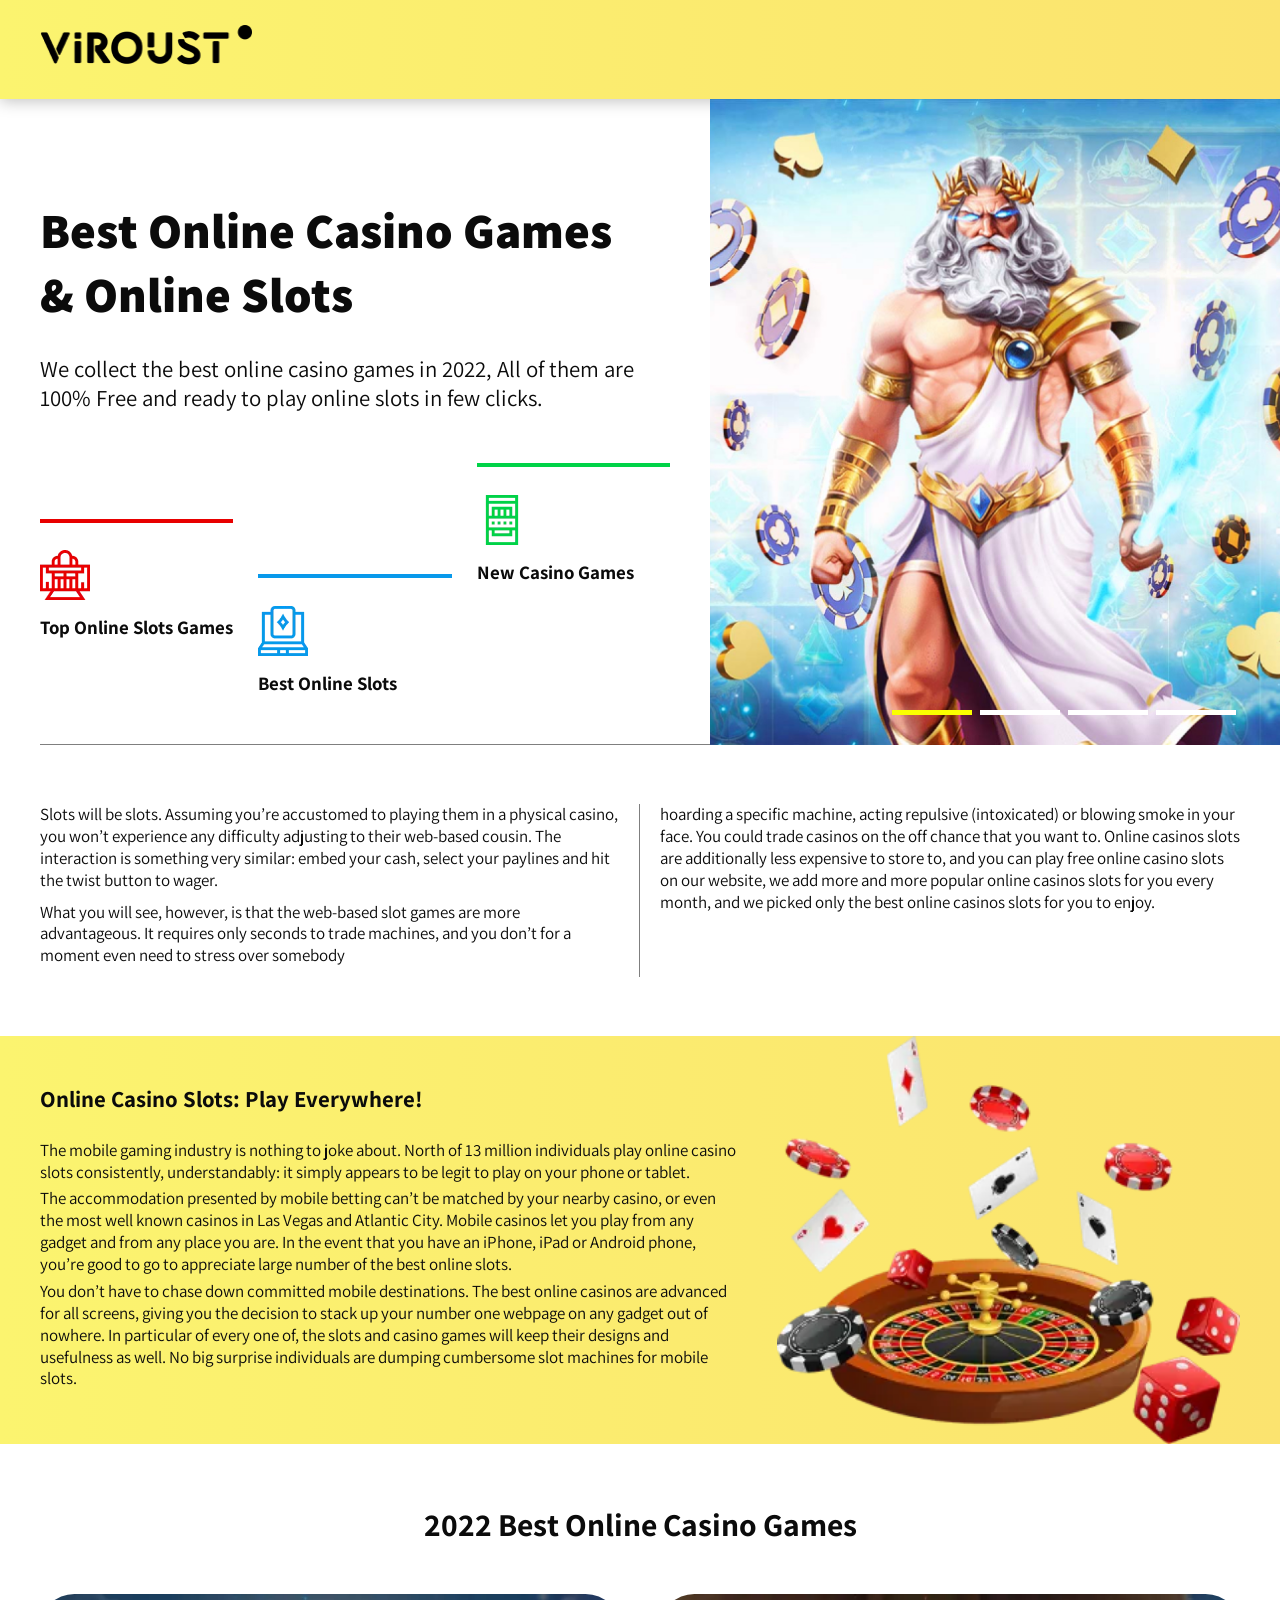
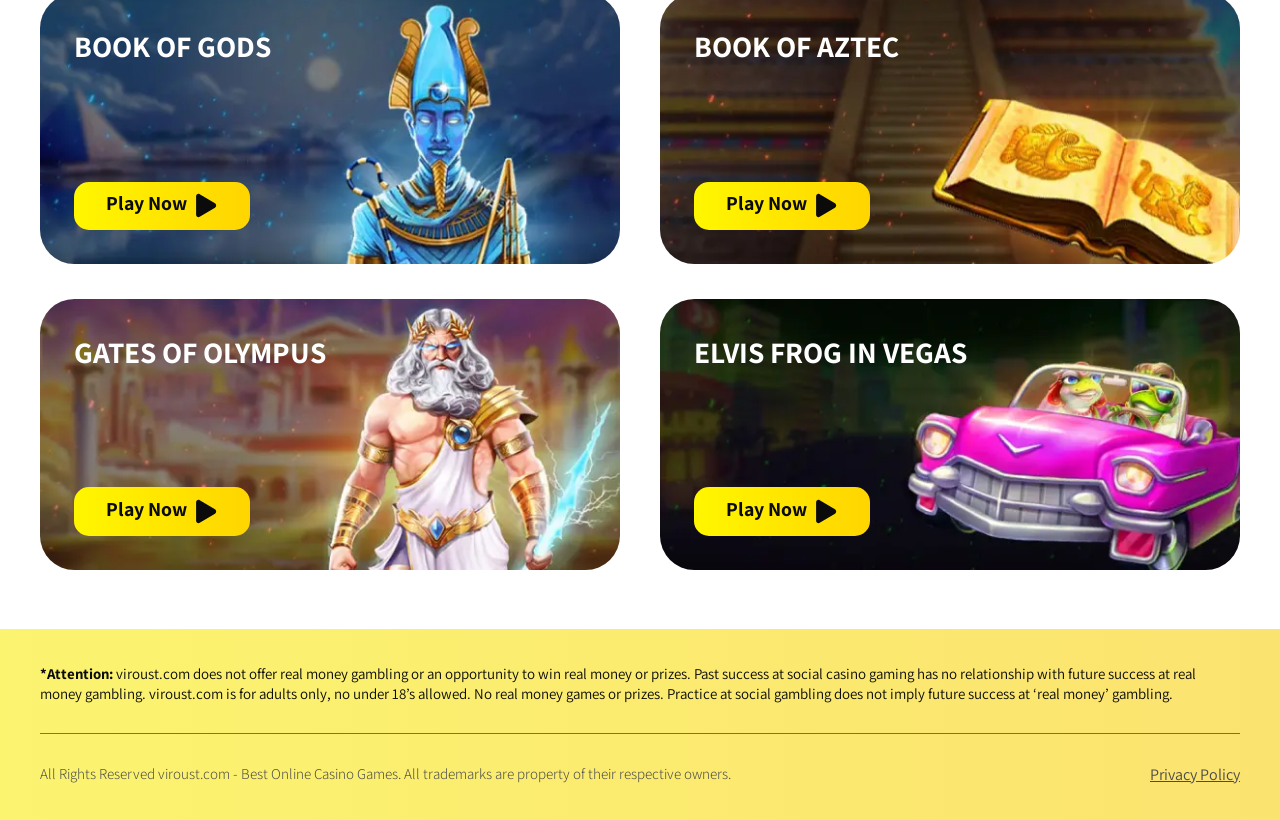
==== index.html @ 7a6ad073 "1" ====
<!DOCTYPE html>
<html lang="ru">
  <head>
    <link rel="stylesheet" href="./bundles/main.min.css"/>
    <meta charset="UTF-8"/>
    <meta http-equiv="X-UA-Compatible" content="IE=edge"/>
    <meta name="viewport" content="width=device-width, initial-scale=1.0"/>
    <link rel="icon" type="image/x-icon" href="./images/favicon.png"/>
    <title>Home</title>
  </head>
  <body>
    <header class="header" id="header">
      <div class="container header__wrapper"> <a class="header__logo" href="index.html"> <picture><source srcset="./images/logo.webp" type="image/webp"><img src="./images/logo.png" alt="Logo" loading="lazy"></picture></a></div>
    </header>
    <main class="index"> 
      <div class="banner"> 
        <div class="banner__col-1">
          <h1 class="h1">Best Online Casino Games & Online Slots</h1>
          <p>We collect the best online casino games in 2022, All of them are 100% Free and ready to play online slots in few clicks.</p>
          <div class="banner__icons banner__icons-wrap_desk">
            <div class="banner__icon banner__icon_num_1"><picture><source srcset="./images/blocks/banner/red.webp" type="image/webp"><img src="./images/blocks/banner/red.png" alt=""></picture>
              <h4>Top Online Slots Games </h4>
            </div>
            <div class="banner__icon banner__icon_num_2"><picture><source srcset="./images/blocks/banner/blue.webp" type="image/webp"><img src="./images/blocks/banner/blue.png" alt=""></picture>
              <h4>Best Online Slots</h4>
            </div>
            <div class="banner__icon banner__icon_num_3"><picture><source srcset="./images/blocks/banner/green.webp" type="image/webp"><img src="./images/blocks/banner/green.png" alt=""></picture>
              <h4>New Casino Games</h4>
            </div>
          </div>
        </div>
        <div class="banner__col-2">
          <div class="swiper slider">
            <div class="swiper-wrapper">
              <div class="swiper-slide slider__slide" style="background-image: url('./images/blocks/slider/img1.jpg');"></div>
              <div class="swiper-slide slider__slide" style="background-image: url('./images/blocks/slider/img2.jpg');"></div>
              <div class="swiper-slide slider__slide" style="background-image: url('./images/blocks/slider/img3.jpg');"></div>
              <div class="swiper-slide slider__slide" style="background-image: url('./images/blocks/slider/img4.jpg');background-position: center bottom !important;"></div>
            </div>
            <div class="slider__pagination swiper-pagination"></div>
          </div>
        </div>
        <div class="container banner__icons-wrap_mob">
          <div class="banner__icons">
            <div class="banner__icon banner__icon_num_1"><picture><source srcset="./images/blocks/banner/red.webp" type="image/webp"><img src="./images/blocks/banner/red.png" alt=""></picture>
              <h4>Top Online Slots Games </h4>
            </div>
            <div class="banner__icon banner__icon_num_2"><picture><source srcset="./images/blocks/banner/blue.webp" type="image/webp"><img src="./images/blocks/banner/blue.png" alt=""></picture>
              <h4>Best Online Slots</h4>
            </div>
            <div class="banner__icon banner__icon_num_3"><picture><source srcset="./images/blocks/banner/green.webp" type="image/webp"><img src="./images/blocks/banner/green.png" alt=""></picture>
              <h4>New Casino Games</h4>
            </div>
          </div>
        </div>
      </div>
      <div class="desk"> 
        <div class="desk__wrapper container container_small">
          <div class="desk__col-1"> 
            <p class="paragraph">Slots will be slots. Assuming you’re accustomed to playing them in a physical casino, you won’t experience any difficulty adjusting to their web-based cousin. The interaction is something very similar: embed your cash, select your paylines and hit the twist button to wager.</p>
            <p class="paragraph">What you will see, however, is that the web-based slot games are more advantageous. It requires only seconds to trade machines, and you don’t for a moment even need to stress over somebody</p>
          </div>
          <div class="desk__col-2"> 
            <p class="paragraph">hoarding a specific machine, acting repulsive (intoxicated) or blowing smoke in your face. You could trade casinos on the off chance that you want to. Online casinos slots are additionally less expensive to store to, and you can play free online casino slots on our website, we add more and more popular online casinos slots for you every month, and we picked only the best online casinos slots for you to enjoy.</p>
          </div>
        </div>
      </div>
      <div class="online"> 
        <div class="container online__wrapper">
          <div class="online__content"> 
            <h3 class="h3">Online Casino Slots: Play Everywhere!</h3>
            <p class="paragraph">The mobile gaming industry is nothing to joke about. North of 13 million individuals play online casino slots consistently, understandably: it simply appears to be legit to play on your phone or tablet.</p>
            <p class="paragraph">The accommodation presented by mobile betting can’t be matched by your nearby casino, or even the most well known casinos in Las Vegas and Atlantic City. Mobile casinos let you play from any gadget and from any place you are. In the event that you have an iPhone, iPad or Android phone, you’re good to go to appreciate large number of the best online slots.</p>
            <p class="paragraph">You don’t have to chase down committed mobile destinations. The best online casinos are advanced for all screens, giving you the decision to stack up your number one webpage on any gadget out of nowhere. In particular of every one of, the slots and casino games will keep their designs and usefulness as well. No big surprise individuals are dumping cumbersome slot machines for mobile slots.</p>
          </div>
        </div>
      </div>
      <div class="games"> 
        <div class="container"> 
          <h2 class="h2">2022 Best Online <br class="games__br"/> Casino Games</h2>
        </div>
        <div class="container games__wrapper">
           <div class="games__game"> <picture><source srcset="./images/blocks/games/slot-0.webp" type="image/webp"><img src="./images/blocks/games/slot-0.png"></picture>
<div class="games__game-pseudo-el"> 
<h3>Book of Gods</h3><a class="games__btn" href="game_1.html">Play now<img src="./images/blocks/games/arrow.svg" alt="arrow"></a>
</div>
</div>
<div class="games__game"> <picture><source srcset="./images/blocks/games/slot-1.webp" type="image/webp"><img src="./images/blocks/games/slot-1.png"></picture>
<div class="games__game-pseudo-el"> 
<h3>Book of Aztec</h3><a class="games__btn" href="game_2.html">Play now<img src="./images/blocks/games/arrow.svg" alt="arrow"></a>
</div>
</div>
<div class="games__game"> <picture><source srcset="./images/blocks/games/slot-2.webp" type="image/webp"><img src="./images/blocks/games/slot-2.png"></picture>
<div class="games__game-pseudo-el"> 
<h3>Gates of <br class="games__game-br"/> Olympus</h3><a class="games__btn" href="game_3.html">Play now<img src="./images/blocks/games/arrow.svg" alt="arrow"></a>
</div>
</div>
<div class="games__game"> <picture><source srcset="./images/blocks/games/slot-3.webp" type="image/webp"><img src="./images/blocks/games/slot-3.png"></picture>
<div class="games__game-pseudo-el"> 
<h3>Elvis Frog in<br class="games__game-br"/> Vegas</h3><a class="games__btn" href="game_4.html">Play now<img src="./images/blocks/games/arrow.svg" alt="arrow"></a>
</div>
</div>
        </div>
      </div>
    </main>
  </body>
  <footer class="footer" id="footer"> 
    <div class="container container_small footer__wrapper"> 
      <p class="paragraph"><b>*Attention:</b> viroust.com does not offer real money gambling or an opportunity to win real money or prizes. Past success at social casino gaming has no relationship with future success at real money gambling. viroust.com is for adults only, no under 18’s allowed. No real money games or prizes. Practice at social gambling does not imply future success at ‘real money’ gambling.</p>
      <div class="footer__line"></div>
      <div class="footer__row"> 
        <p class="paragraph footer__right">All Rights Reserved viroust.com - Best Online Casino Games. All trademarks are property of their respective owners.</p><a class="footer__link" href="privacy.html">Privacy Policy</a>
      </div>
    </div>
  </footer><link rel="preconnect" href="https://fonts.googleapis.com">
<link rel="preconnect" href="https://fonts.gstatic.com" crossorigin>
<link href="https://fonts.googleapis.com/css2?family=Assistant:wght@300;400;700;800&display=swap" rel="stylesheet">
  <link rel="stylesheet" href="./vendor/swiper/swiper-bundle.min.css">
  <script src="./vendor/swiper/swiper-bundle.min.js"> </script>
  <script src="./bundles/app.min.js"></script>
  <script>
    let swiper = new Swiper(".slider", {
      slidesPerView: 1,
      pagination: {
        el: '.slider__pagination',
        clickable: true,
      },
      autoplay: {
        delay: 3000,
      },
    });
  </script>
</html>
---- bundles/main.min.css ----
*{padding:0;margin:0;-webkit-box-sizing:border-box;box-sizing:border-box;font-family:Assistant,sans-serif}div,footer,form,header,main{display:-webkit-box;display:-ms-flexbox;display:flex}body,html{width:100%;height:auto}html{overflow-x:hidden;scroll-behavior:smooth}body,html,html a{-webkit-font-smoothing:antialiased}body{margin:0;padding:0}body,html,main{-webkit-box-orient:vertical;-webkit-box-direction:normal;-ms-flex-direction:column;flex-direction:column}a{text-decoration:none}ul{display:block;list-style-type:none;-webkit-margin-before:0;margin-block-start:0;-webkit-margin-after:0;margin-block-end:0;-webkit-margin-start:0;margin-inline-start:0;-webkit-margin-end:0;margin-inline-end:0;-webkit-padding-start:0;padding-inline-start:0}:active,:focus{outline:0}button,input{outline:0}.banner{height:100%!important}.banner__col-1{width:100%;-webkit-box-orient:vertical;-webkit-box-direction:normal;-ms-flex-direction:column;flex-direction:column;-webkit-box-pack:end;-ms-flex-pack:end;justify-content:flex-end;margin:0;margin-left:auto}.banner__col-1 h1{max-width:578px}.banner__col-2{margin:0;padding:0}.banner p{margin-top:30px;font-family:Assistant;font-style:normal;font-weight:400;font-size:23px;line-height:130.4347826087%;color:#0b0b0b}.banner__icons{padding:50px;padding-left:0!important;padding-right:0!important;position:relative}.banner__icons::after{display:block;content:"";position:absolute;bottom:0;background:rgba(0,0,0,.5);height:1px;width:100%}.banner__icon{-webkit-box-orient:vertical;-webkit-box-direction:normal;-ms-flex-direction:column;flex-direction:column;width:100%}.banner__icon img,.banner__icon source{height:50px;width:50px;margin-top:28px;margin-bottom:10px}.banner__icon_num_1{border-top:4px solid #e80000;-ms-flex-item-align:center;-ms-grid-row-align:center;align-self:center}.banner__icon_num_2{border-top:4px solid #0899eb;-ms-flex-item-align:end;align-self:flex-end}.banner__icon_num_3{border-top:4px solid #00d348;-ms-flex-item-align:start;align-self:flex-start}.banner__icon h4{font-family:Assistant;font-style:normal;font-weight:700;line-height:131.5789473684%;color:#0b0b0b;font-size:19px}.container{margin:0 auto;-webkit-box-orient:vertical;-webkit-box-direction:normal;-ms-flex-direction:column;flex-direction:column}.desk{margin:60px;margin-left:0!important;margin-right:0!important}.desk__col-1{position:relative}.desk__col-1::after{display:block;content:"";position:absolute;bottom:0;top:0;right:-20px;background:rgba(0,0,0,.5);width:1px;height:100%}.desk__col-1,.desk__col-2{-webkit-box-orient:vertical;-webkit-box-direction:normal;-ms-flex-direction:column;flex-direction:column}.desk__col-1 p,.desk__col-2 p{margin-bottom:10px}.footer{display:-webkit-box;display:-ms-flexbox;display:flex;-webkit-box-orient:vertical;-webkit-box-direction:normal;-ms-flex-direction:column;flex-direction:column;-webkit-box-align:center;-ms-flex-align:center;align-items:center;gap:0;margin-top:auto;background:-webkit-gradient(linear,left top,right top,from(#fbf46f),to(#fbe36f));background:-o-linear-gradient(left,#fbf46f 0,#fbe36f 100%);background:linear-gradient(90deg,#fbf46f 0,#fbe36f 100%)}.footer__wrapper{display:-ms-grid;display:grid;-ms-grid-columns:1fr;grid-template-columns:1fr;-ms-grid-rows:(auto)[3];grid-template-rows:repeat(3,auto);grid-row-gap:30px;padding-top:calc(30px + 5 * (100vw - 360px)/ 960)!important;padding-bottom:calc(40px + -5 * (100vw - 360px)/ 960)!important}.footer__line{background:rgba(0,0,0,.5);height:1px;width:100%}.footer p{font-size:15px;line-height:133.3333333333%;color:#0b0b0b}.footer__row{display:-webkit-box;display:-ms-flexbox;display:flex;-webkit-box-orient:horizontal;-webkit-box-direction:normal;-ms-flex-direction:row;flex-direction:row;-webkit-box-pack:justify;-ms-flex-pack:justify;justify-content:space-between;-webkit-box-align:center;-ms-flex-align:center;align-items:center}.footer__right{font-weight:300!important;color:#4b4b4b!important}.footer__link{font-weight:400;-webkit-text-decoration-line:underline;text-decoration-line:underline;color:#4b4b4b!important}.games{-webkit-box-orient:vertical;-webkit-box-direction:normal;-ms-flex-direction:column;flex-direction:column}.games .h2{text-align:center;margin:auto;margin-top:60px;margin-bottom:50px}.games__br{display:none}.games__wrapper{margin-bottom:60px}.games__game{display:-webkit-box;display:-ms-flexbox;display:flex;position:relative;border-radius:35px;overflow:hidden}.games__game img{width:100%;height:auto}.games__game-br{display:none}.games__game-pseudo-el{display:-webkit-box;display:-ms-flexbox;display:flex;-webkit-box-orient:vertical;-webkit-box-direction:normal;-ms-flex-direction:column;flex-direction:column;-webkit-box-pack:justify;-ms-flex-pack:justify;justify-content:space-between;-webkit-box-align:flex-stert;-ms-flex-align:flex-stert;align-items:flex-stert;position:absolute;top:0;left:0;width:100%;height:100%;z-index:99;padding-top:35px;padding-bottom:35px;padding-left:35px;padding-right:35px}.games__game-pseudo-el h3{font-family:Assistant;font-style:normal;font-weight:700;font-size:30px;line-height:130%;text-transform:uppercase;color:#fff}.games__btn{display:-webkit-box;display:-ms-flexbox;display:flex;font-family:Assistant;font-style:normal;font-weight:700;font-size:17px;font-size:20px;line-height:110%;text-transform:capitalize;color:#0b0b0b;padding:12px;padding-left:32px;padding-right:32px;background:-webkit-gradient(linear,left top,right top,from(#fff700),to(#ffd500));background:-o-linear-gradient(left,#fff700 0,#ffd500 100%);background:linear-gradient(90deg,#fff700 0,#ffd500 100%);border-radius:15px;width:-webkit-fit-content;width:-moz-fit-content;width:fit-content;-webkit-transition:.3s;-o-transition:.3s;transition:.3s;position:relative}.games__btn:hover{opacity:.8}.games__btn img{width:25px;height:25px;margin-left:7px}.games picture{display:-webkit-box;display:-ms-flexbox;display:flex}.h1{font-family:Assistant;font-style:normal;font-weight:800;font-size:50px;line-height:130%;color:#0b0b0b}.h2{font-family:Assistant;font-style:normal;font-weight:700;font-size:32px;line-height:130.4347826087%;color:#0b0b0b}.h3{font-family:Assistant;font-style:normal;font-weight:700;font-size:23px;font-size:23px;line-height:130.4347826087%;color:#0b0b0b}.header{display:-webkit-box;display:-ms-flexbox;display:flex;-webkit-box-orient:horizontal;-webkit-box-direction:normal;-ms-flex-direction:row;flex-direction:row;-webkit-box-pack:justify;-ms-flex-pack:justify;justify-content:space-between;-webkit-box-align:center;-ms-flex-align:center;align-items:center;gap:0;height:100px;-webkit-box-shadow:0 2px 15px rgba(0,0,0,.25);box-shadow:0 2px 15px rgba(0,0,0,.25);background:-webkit-gradient(linear,left top,right top,from(#fbf46f),to(#fbe36f));background:-o-linear-gradient(left,#fbf46f 0,#fbe36f 100%);background:linear-gradient(90deg,#fbf46f 0,#fbe36f 100%);z-index:99999}.header__wrapper{display:-webkit-box;display:-ms-flexbox;display:flex;-webkit-box-orient:horizontal;-webkit-box-direction:normal;-ms-flex-direction:row;flex-direction:row;-webkit-box-pack:justify;-ms-flex-pack:justify;justify-content:space-between;-webkit-box-align:center;-ms-flex-align:center;align-items:center;gap:0}.header__logo{display:-webkit-box;display:-ms-flexbox;display:flex}.header__logo img{height:44px;width:215px}.online{background:-webkit-gradient(linear,left top,right top,from(#fbf46f),to(#fbe36f));background:-o-linear-gradient(left,#fbf46f 0,#fbe36f 100%);background:linear-gradient(90deg,#fbf46f 0,#fbe36f 100%)}.no-webp .online__wrapper{background-image:url(../images/blocks/online/bg.png)}.online__wrapper{padding-top:calc(30px + 20 * (100vw - 360px)/ 960)!important;padding-bottom:calc(30px + 20 * (100vw - 360px)/ 960)!important;background-repeat:no-repeat}.online__content{-webkit-box-orient:vertical;-webkit-box-direction:normal;-ms-flex-direction:column;flex-direction:column}.online__content p{margin-bottom:5px}.online h3{margin-bottom:25px}.paragraph{font-family:Assistant;font-style:normal;font-weight:400;font-size:17px;line-height:129.4117647059%;color:#0b0b0b}.slider{position:relative}.slider__slide{background-repeat:no-repeat!important;background-size:cover!important;background-position:center top!important}.slider__pagination{position:absolute;width:-webkit-fit-content!important;width:-moz-fit-content!important;width:fit-content!important;left:calc(50% - 96px)!important;bottom:30px!important}.slider .swiper-pagination-bullet{height:2px;width:40px;background:#fff;border-radius:0!important;opacity:1!important}.slider .swiper-pagination-bullet-active{background:#faff00}.swiper{width:100%;height:100%}.swiper-slide{text-align:center;font-size:18px;background:#fff;display:-webkit-box;display:-ms-flexbox;display:flex;-webkit-box-pack:center;-ms-flex-pack:center;justify-content:center;-webkit-box-align:center;-ms-flex-align:center;align-items:center}.swiper-slide img{display:block;width:100%;height:100%;-o-object-fit:cover;object-fit:cover}@media (min-width:767px){.banner__icons{display:-webkit-box;display:-ms-flexbox;display:flex;-webkit-box-orient:horizontal;-webkit-box-direction:normal;-ms-flex-direction:row;flex-direction:row;-webkit-box-pack:stretch;-ms-flex-pack:stretch;justify-content:stretch;-webkit-box-align:center;-ms-flex-align:center;align-items:center;gap:25px;height:332px}.games__wrapper{display:-ms-grid;display:grid;-ms-grid-columns:(1fr)[2];grid-template-columns:repeat(2,1fr);grid-row-gap:35px;grid-column-gap:40px;-ms-grid-rows:(1fr)[2];grid-template-rows:repeat(2,1fr)}}@media (min-width:1104px){.banner{-webkit-box-orient:horizontal;-webkit-box-direction:normal;-ms-flex-direction:row;flex-direction:row}.banner__col-1 h1{margin-top:100px}.banner__col-1{width:730px!important;padding:0 40px}.banner__col-2{width:50%!important}.banner__col-2{width:calc(50% - 70px)!important}.banner__icons::after{right:-40px;width:calc(100% + 40px)}.banner__icons-wrap_mob{display:none!important}.banner__icons-wrap_desk{display:-webkit-box;display:-ms-flexbox;display:flex}.container{width:100%;padding:0 40px}.desk__wrapper{display:-ms-grid;display:grid;-ms-grid-columns:(1fr)[2];grid-template-columns:repeat(2,1fr);grid-column-gap:40px}.online__wrapper{background-size:auto 100%;background-position:right 40px center}.online__content{max-width:700px}.slider__pagination{right:40px!important;left:auto!important}.slider .swiper-pagination-bullet{height:5px;width:80px}}@media (min-width:1400px){.container{width:1320px;padding:0 40px}.container_small{width:1040px;padding:0}}@media (max-width:1320px){.banner p{margin-top:calc(10px + 20 * ((100vw - 360px)/ 960))}.banner p{font-size:calc(17px + 6 * ((100vw - 360px)/ 960))}.banner__icons{padding:calc(40px + 10 * ((100vw - 360px)/ 960))}.banner__icon img,.banner__icon source{margin-top:calc(15px + 13 * ((100vw - 360px)/ 960))}.banner__icon h4{font-size:calc(18px + 1 * ((100vw - 360px)/ 960))}.desk{margin:calc(40px + 20 * ((100vw - 360px)/ 960))}.desk__col-1 p,.desk__col-2 p{margin-bottom:calc(7px + 3 * ((100vw - 360px)/ 960))}.footer__wrapper{grid-row-gap:calc(20px + 10 * ((100vw - 360px)/ 960))}.footer p{font-size:calc(14px + 1 * ((100vw - 360px)/ 960))}.games .h2{margin-top:calc(40px + 20 * ((100vw - 360px)/ 960))}.games .h2{margin-bottom:calc(20px + 30 * ((100vw - 360px)/ 960))}.games__wrapper{margin-bottom:calc(40px + 20 * ((100vw - 360px)/ 960))}.games__game{border-radius:calc(20px + 15 * ((100vw - 360px)/ 960))}.games__game-pseudo-el{padding-top:calc(20px + 15 * ((100vw - 360px)/ 960))}.games__game-pseudo-el{padding-bottom:calc(20px + 15 * ((100vw - 360px)/ 960))}.games__game-pseudo-el{padding-left:calc(15px + 20 * ((100vw - 360px)/ 960))}.games__game-pseudo-el{padding-right:calc(15px + 20 * ((100vw - 360px)/ 960))}.games__game-pseudo-el h3{font-size:calc(22px + 8 * ((100vw - 360px)/ 960))}.games__btn{font-size:calc(17px + 3 * ((100vw - 360px)/ 960))}.games__btn{padding:calc(8px + 4 * ((100vw - 360px)/ 960))}.games__btn{padding-left:calc(18px + 14 * ((100vw - 360px)/ 960))}.games__btn{padding-right:calc(18px + 14 * ((100vw - 360px)/ 960))}.games__btn img{width:calc(18px + 7 * ((100vw - 360px)/ 960))}.games__btn img{height:calc(18px + 7 * ((100vw - 360px)/ 960))}.h1{font-size:calc(32px + 18 * ((100vw - 360px)/ 960))}.h2{font-size:calc(28px + 4 * ((100vw - 360px)/ 960))}.h3{font-size:calc(20px + 3 * ((100vw - 360px)/ 960))}.header{height:calc(70px + 30 * ((100vw - 360px)/ 960))}.header__logo img{height:calc(30.5px + 13.5 * ((100vw - 360px)/ 960))}.header__logo img{width:calc(150px + 65 * ((100vw - 360px)/ 960))}.online h3{margin-bottom:calc(15px + 10 * ((100vw - 360px)/ 960))}.paragraph{font-size:calc(16px + 1 * ((100vw - 360px)/ 960))}}@media (max-width:1104px){.banner{-webkit-box-orient:vertical;-webkit-box-direction:normal;-ms-flex-direction:column;flex-direction:column}.banner__col-1{width:100%;padding:0 20px}.banner__col-2{width:100%;height:100%}.banner__col-2{width:100%}.banner__icons-wrap_mob{display:-webkit-box;display:-ms-flexbox;display:flex}.banner__icons-wrap_desk{display:none!important}.container{width:100%;padding:0 20px}.desk__wrapper{-webkit-box-orient:vertical;-webkit-box-direction:normal;-ms-flex-direction:column;flex-direction:column}.desk__col-1::after{content:none}.footer__wrapper{text-align:center;-webkit-box-align:center;-ms-flex-align:center;align-items:center}.footer__row{display:-ms-grid;display:grid;-ms-grid-columns:1fr;grid-template-columns:1fr;grid-row-gap:15px}.h1{margin-top:25px}.header__logo{-ms-flex-item-align:center;-ms-grid-row-align:center;align-self:center;margin:0 auto}.online__wrapper{background-size:320px auto;background-position:center bottom 30px}.online__content{padding-bottom:312px}.slider{height:100vw!important;margin-top:25px}.slider .swiper{height:360px!important}}@media (max-width:767px){.banner__icons{display:-webkit-box;display:-ms-flexbox;display:flex;-webkit-box-orient:horizontal;-webkit-box-direction:normal;-ms-flex-direction:row;flex-direction:row;-ms-flex-wrap:wrap;flex-wrap:wrap;-webkit-box-pack:center;-ms-flex-pack:center;justify-content:center;gap:20px}.banner__icon{-ms-flex-item-align:start!important;align-self:flex-start!important;width:calc(50% - 10px);border-top-width:3px!important}.banner__icon h4{max-width:150px;-ms-flex-item-align:center;-ms-grid-row-align:center;align-self:center;margin-left:auto;margin-right:auto;text-align:center}.banner__icon img,.banner__icon picture,.banner__icon source{margin-left:auto!important;margin-right:auto!important}.banner__icon picture{width:-webkit-fit-content;width:-moz-fit-content;width:fit-content}.games__br{display:inline}.games__wrapper{display:-ms-grid;display:grid;-ms-grid-columns:1fr;grid-template-columns:1fr;grid-row-gap:25px;-ms-grid-rows:(1fr)[4];grid-template-rows:repeat(4,1fr)}.games__game-br{display:inline}}@media (min-width:1104px) and (max-width:1320px){.banner__col-1 h1{margin-top:calc(70px + 30 * ((100vw - 360px)/ 960))}}@media (min-width:767px) and (max-width:1320px){.banner__icons{height:calc(312px + 20 * ((100vw - 360px)/ 960))}}.webp .online__wrapper{background-image:url(../images/blocks/online/bg.webp)}
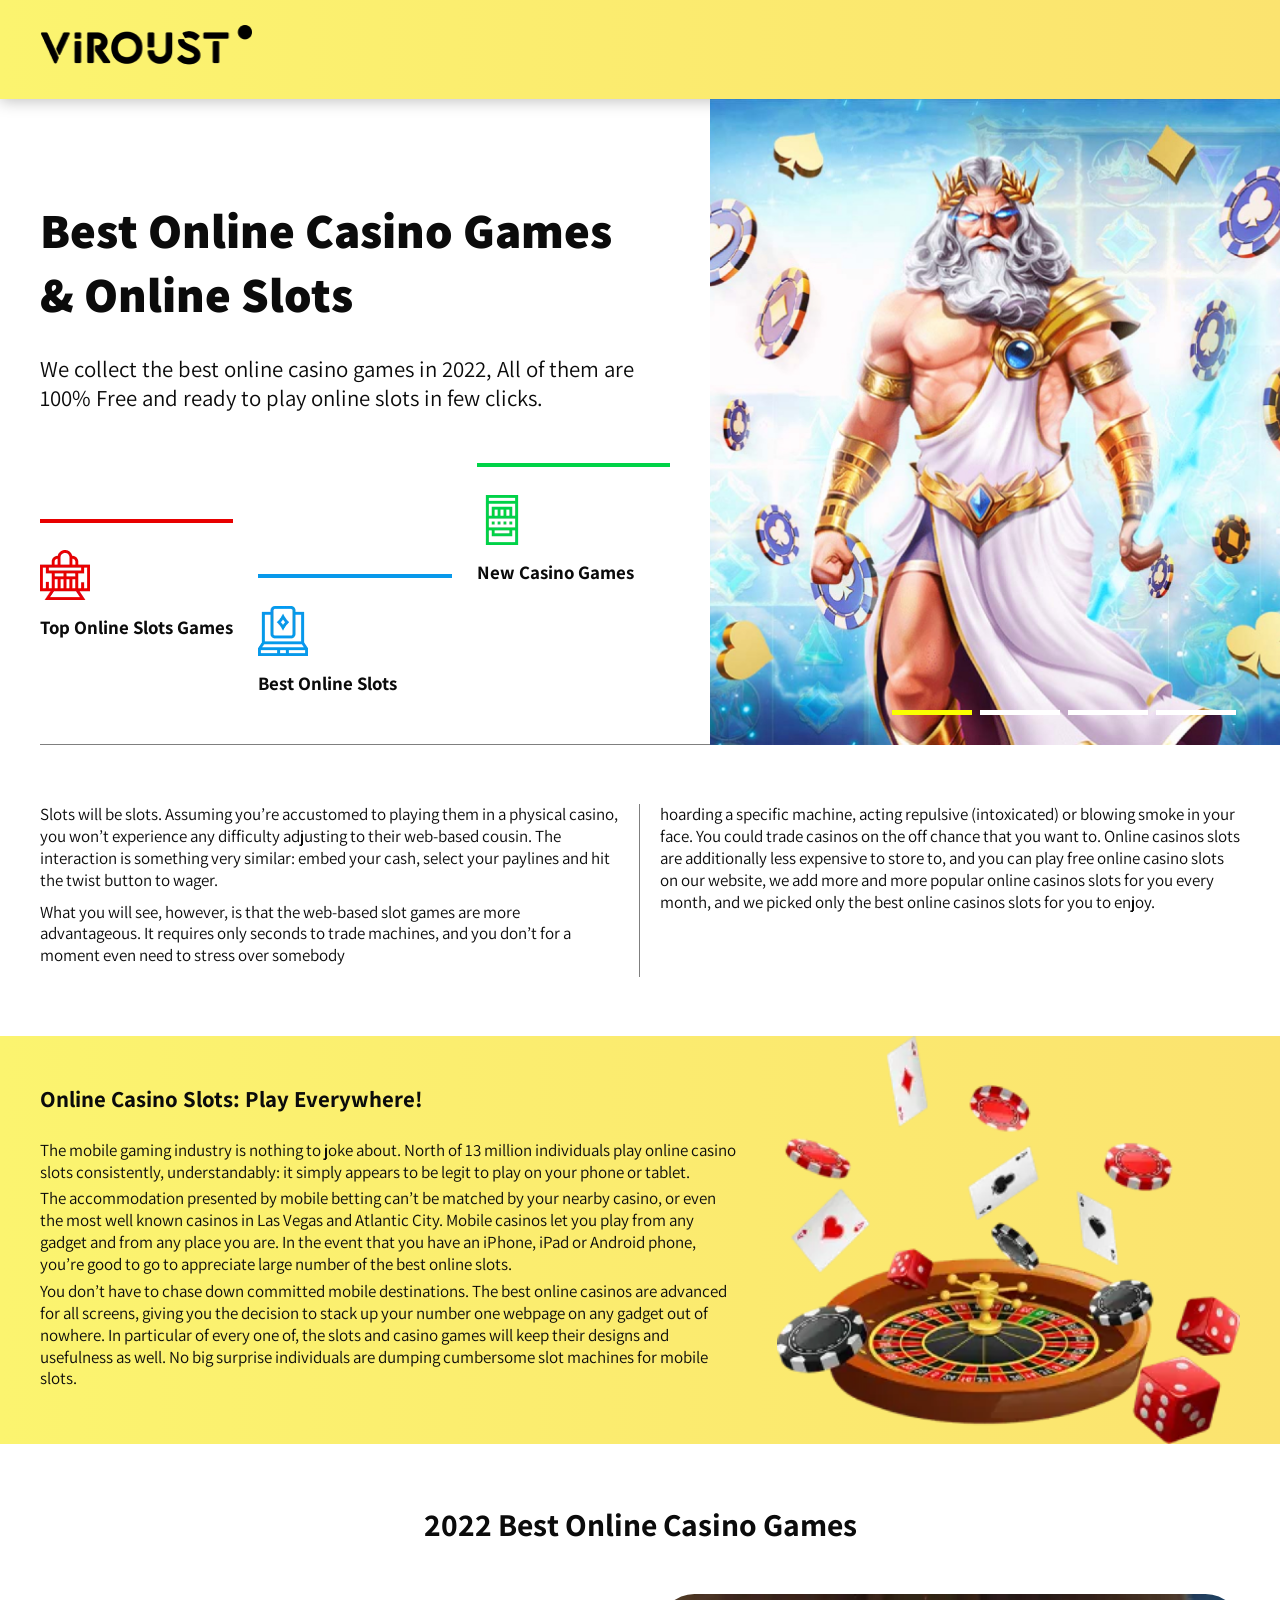
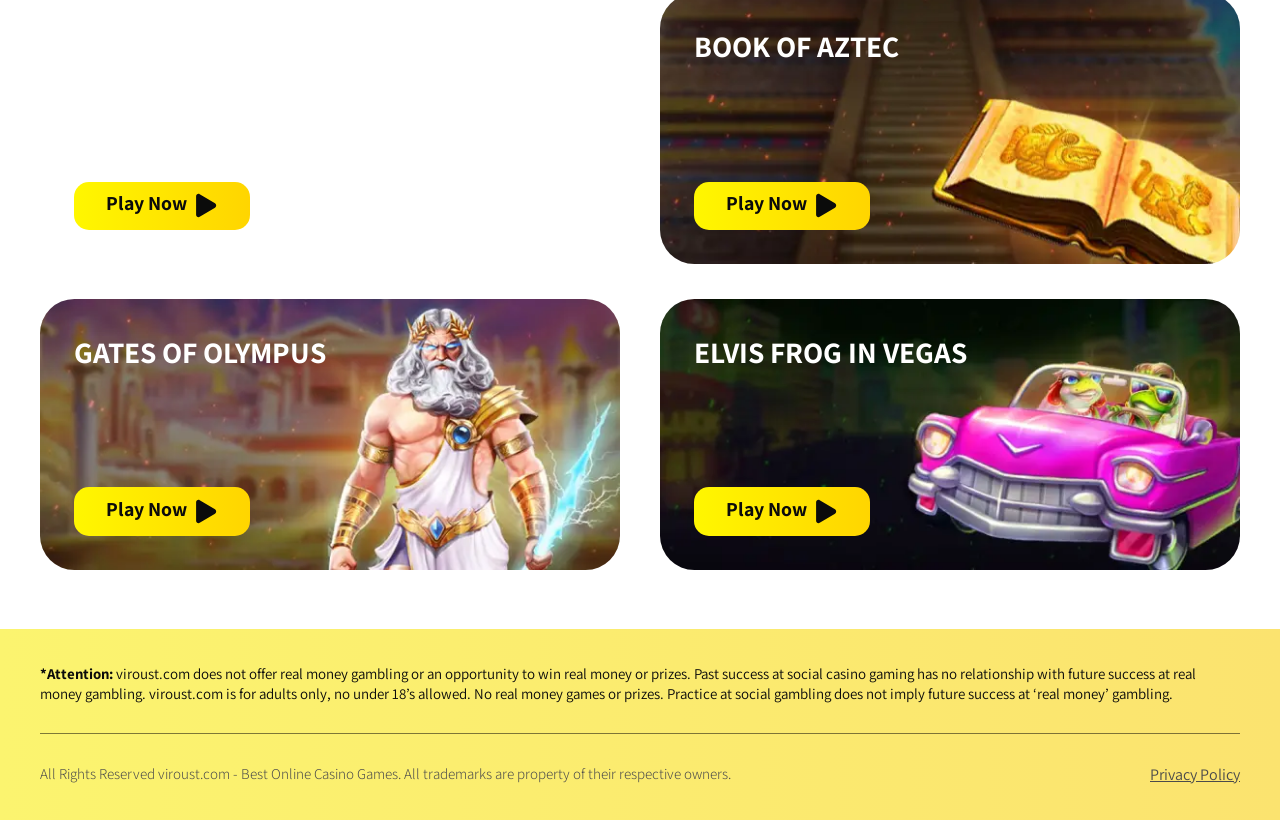
==== commit b0929bf8: "loading lazy" ====
--- a/index.html
+++ b/index.html
@@ -1,133 +1,210 @@
 <!DOCTYPE html>
 <html lang="ru">
-  <head>
-    <link rel="stylesheet" href="./bundles/main.min.css"/>
-    <meta charset="UTF-8"/>
-    <meta http-equiv="X-UA-Compatible" content="IE=edge"/>
-    <meta name="viewport" content="width=device-width, initial-scale=1.0"/>
-    <link rel="icon" type="image/x-icon" href="./images/favicon.png"/>
-    <title>Home</title>
-  </head>
-  <body>
-    <header class="header" id="header">
-      <div class="container header__wrapper"> <a class="header__logo" href="index.html"> <picture><source srcset="./images/logo.webp" type="image/webp"><img src="./images/logo.png" alt="Logo" loading="lazy"></picture></a></div>
-    </header>
-    <main class="index"> 
-      <div class="banner"> 
-        <div class="banner__col-1">
-          <h1 class="h1">Best Online Casino Games & Online Slots</h1>
-          <p>We collect the best online casino games in 2022, All of them are 100% Free and ready to play online slots in few clicks.</p>
-          <div class="banner__icons banner__icons-wrap_desk">
-            <div class="banner__icon banner__icon_num_1"><picture><source srcset="./images/blocks/banner/red.webp" type="image/webp"><img src="./images/blocks/banner/red.png" alt=""></picture>
-              <h4>Top Online Slots Games </h4>
-            </div>
-            <div class="banner__icon banner__icon_num_2"><picture><source srcset="./images/blocks/banner/blue.webp" type="image/webp"><img src="./images/blocks/banner/blue.png" alt=""></picture>
-              <h4>Best Online Slots</h4>
-            </div>
-            <div class="banner__icon banner__icon_num_3"><picture><source srcset="./images/blocks/banner/green.webp" type="image/webp"><img src="./images/blocks/banner/green.png" alt=""></picture>
-              <h4>New Casino Games</h4>
-            </div>
-          </div>
-        </div>
-        <div class="banner__col-2">
-          <div class="swiper slider">
-            <div class="swiper-wrapper">
-              <div class="swiper-slide slider__slide" style="background-image: url('./images/blocks/slider/img1.jpg');"></div>
-              <div class="swiper-slide slider__slide" style="background-image: url('./images/blocks/slider/img2.jpg');"></div>
-              <div class="swiper-slide slider__slide" style="background-image: url('./images/blocks/slider/img3.jpg');"></div>
-              <div class="swiper-slide slider__slide" style="background-image: url('./images/blocks/slider/img4.jpg');background-position: center bottom !important;"></div>
-            </div>
-            <div class="slider__pagination swiper-pagination"></div>
-          </div>
-        </div>
-        <div class="container banner__icons-wrap_mob">
-          <div class="banner__icons">
-            <div class="banner__icon banner__icon_num_1"><picture><source srcset="./images/blocks/banner/red.webp" type="image/webp"><img src="./images/blocks/banner/red.png" alt=""></picture>
-              <h4>Top Online Slots Games </h4>
-            </div>
-            <div class="banner__icon banner__icon_num_2"><picture><source srcset="./images/blocks/banner/blue.webp" type="image/webp"><img src="./images/blocks/banner/blue.png" alt=""></picture>
-              <h4>Best Online Slots</h4>
-            </div>
-            <div class="banner__icon banner__icon_num_3"><picture><source srcset="./images/blocks/banner/green.webp" type="image/webp"><img src="./images/blocks/banner/green.png" alt=""></picture>
-              <h4>New Casino Games</h4>
-            </div>
-          </div>
-        </div>
-      </div>
-      <div class="desk"> 
-        <div class="desk__wrapper container container_small">
-          <div class="desk__col-1"> 
-            <p class="paragraph">Slots will be slots. Assuming you’re accustomed to playing them in a physical casino, you won’t experience any difficulty adjusting to their web-based cousin. The interaction is something very similar: embed your cash, select your paylines and hit the twist button to wager.</p>
-            <p class="paragraph">What you will see, however, is that the web-based slot games are more advantageous. It requires only seconds to trade machines, and you don’t for a moment even need to stress over somebody</p>
-          </div>
-          <div class="desk__col-2"> 
-            <p class="paragraph">hoarding a specific machine, acting repulsive (intoxicated) or blowing smoke in your face. You could trade casinos on the off chance that you want to. Online casinos slots are additionally less expensive to store to, and you can play free online casino slots on our website, we add more and more popular online casinos slots for you every month, and we picked only the best online casinos slots for you to enjoy.</p>
-          </div>
-        </div>
-      </div>
-      <div class="online"> 
-        <div class="container online__wrapper">
-          <div class="online__content"> 
-            <h3 class="h3">Online Casino Slots: Play Everywhere!</h3>
-            <p class="paragraph">The mobile gaming industry is nothing to joke about. North of 13 million individuals play online casino slots consistently, understandably: it simply appears to be legit to play on your phone or tablet.</p>
-            <p class="paragraph">The accommodation presented by mobile betting can’t be matched by your nearby casino, or even the most well known casinos in Las Vegas and Atlantic City. Mobile casinos let you play from any gadget and from any place you are. In the event that you have an iPhone, iPad or Android phone, you’re good to go to appreciate large number of the best online slots.</p>
-            <p class="paragraph">You don’t have to chase down committed mobile destinations. The best online casinos are advanced for all screens, giving you the decision to stack up your number one webpage on any gadget out of nowhere. In particular of every one of, the slots and casino games will keep their designs and usefulness as well. No big surprise individuals are dumping cumbersome slot machines for mobile slots.</p>
-          </div>
-        </div>
-      </div>
-      <div class="games"> 
-        <div class="container"> 
-          <h2 class="h2">2022 Best Online <br class="games__br"/> Casino Games</h2>
-        </div>
-        <div class="container games__wrapper">
-           <div class="games__game"> <picture><source srcset="./images/blocks/games/slot-0.webp" type="image/webp"><img src="./images/blocks/games/slot-0.png"></picture>
-<div class="games__game-pseudo-el"> 
-<h3>Book of Gods</h3><a class="games__btn" href="game_1.html">Play now<img src="./images/blocks/games/arrow.svg" alt="arrow"></a>
-</div>
-</div>
-<div class="games__game"> <picture><source srcset="./images/blocks/games/slot-1.webp" type="image/webp"><img src="./images/blocks/games/slot-1.png"></picture>
-<div class="games__game-pseudo-el"> 
-<h3>Book of Aztec</h3><a class="games__btn" href="game_2.html">Play now<img src="./images/blocks/games/arrow.svg" alt="arrow"></a>
-</div>
-</div>
-<div class="games__game"> <picture><source srcset="./images/blocks/games/slot-2.webp" type="image/webp"><img src="./images/blocks/games/slot-2.png"></picture>
-<div class="games__game-pseudo-el"> 
-<h3>Gates of <br class="games__game-br"/> Olympus</h3><a class="games__btn" href="game_3.html">Play now<img src="./images/blocks/games/arrow.svg" alt="arrow"></a>
-</div>
-</div>
-<div class="games__game"> <picture><source srcset="./images/blocks/games/slot-3.webp" type="image/webp"><img src="./images/blocks/games/slot-3.png"></picture>
-<div class="games__game-pseudo-el"> 
-<h3>Elvis Frog in<br class="games__game-br"/> Vegas</h3><a class="games__btn" href="game_4.html">Play now<img src="./images/blocks/games/arrow.svg" alt="arrow"></a>
-</div>
-</div>
-        </div>
-      </div>
-    </main>
-  </body>
-  <footer class="footer" id="footer"> 
-    <div class="container container_small footer__wrapper"> 
-      <p class="paragraph"><b>*Attention:</b> viroust.com does not offer real money gambling or an opportunity to win real money or prizes. Past success at social casino gaming has no relationship with future success at real money gambling. viroust.com is for adults only, no under 18’s allowed. No real money games or prizes. Practice at social gambling does not imply future success at ‘real money’ gambling.</p>
-      <div class="footer__line"></div>
-      <div class="footer__row"> 
-        <p class="paragraph footer__right">All Rights Reserved viroust.com - Best Online Casino Games. All trademarks are property of their respective owners.</p><a class="footer__link" href="privacy.html">Privacy Policy</a>
-      </div>
-    </div>
-  </footer><link rel="preconnect" href="https://fonts.googleapis.com">
+
+<head>
+  <link rel="stylesheet" href="./bundles/main.min.css" />
+  <meta charset="UTF-8" />
+  <meta http-equiv="X-UA-Compatible" content="IE=edge" />
+  <meta name="viewport" content="width=device-width, initial-scale=1.0" />
+  <link rel="icon" type="image/x-icon" href="./images/favicon.png" />
+  <title>Home</title>
+</head>
+
+<body>
+  <header class="header" id="header">
+    <div class="container header__wrapper"> <a class="header__logo" href="index.html">
+        <picture>
+          <source srcset="./images/logo.webp" type="image/webp"><img loading="lazy" src="./images/logo.png" alt="Logo"
+            loading="lazy">
+        </picture>
+      </a></div>
+  </header>
+  <main class="index">
+    <div class="banner">
+      <div class="banner__col-1">
+        <h1 class="h1">Best Online Casino Games & Online Slots</h1>
+        <p>We collect the best online casino games in 2022, All of them are 100% Free and ready to play online slots in
+          few clicks.</p>
+        <div class="banner__icons banner__icons-wrap_desk">
+          <div class="banner__icon banner__icon_num_1">
+            <picture>
+              <source srcset="./images/blocks/banner/red.webp" type="image/webp"><img loading="lazy"
+                src="./images/blocks/banner/red.png" alt="">
+            </picture>
+            <h4>Top Online Slots Games </h4>
+          </div>
+          <div class="banner__icon banner__icon_num_2">
+            <picture>
+              <source srcset="./images/blocks/banner/blue.webp" type="image/webp"><img loading="lazy"
+                src="./images/blocks/banner/blue.png" alt="">
+            </picture>
+            <h4>Best Online Slots</h4>
+          </div>
+          <div class="banner__icon banner__icon_num_3">
+            <picture>
+              <source srcset="./images/blocks/banner/green.webp" type="image/webp"><img loading="lazy"
+                src="./images/blocks/banner/green.png" alt="">
+            </picture>
+            <h4>New Casino Games</h4>
+          </div>
+        </div>
+      </div>
+      <div class="banner__col-2">
+        <div class="swiper slider">
+          <div class="swiper-wrapper">
+            <div class="swiper-slide slider__slide" style="background-image: url('./images/blocks/slider/img1.jpg');">
+            </div>
+            <div class="swiper-slide slider__slide" style="background-image: url('./images/blocks/slider/img2.jpg');">
+            </div>
+            <div class="swiper-slide slider__slide" style="background-image: url('./images/blocks/slider/img3.jpg');">
+            </div>
+            <div class="swiper-slide slider__slide"
+              style="background-image: url('./images/blocks/slider/img4.jpg');background-position: center bottom !important;">
+            </div>
+          </div>
+          <div class="slider__pagination swiper-pagination"></div>
+        </div>
+      </div>
+      <div class="container banner__icons-wrap_mob">
+        <div class="banner__icons">
+          <div class="banner__icon banner__icon_num_1">
+            <picture>
+              <source srcset="./images/blocks/banner/red.webp" type="image/webp"><img loading="lazy"
+                src="./images/blocks/banner/red.png" alt="">
+            </picture>
+            <h4>Top Online Slots Games </h4>
+          </div>
+          <div class="banner__icon banner__icon_num_2">
+            <picture>
+              <source srcset="./images/blocks/banner/blue.webp" type="image/webp"><img loading="lazy"
+                src="./images/blocks/banner/blue.png" alt="">
+            </picture>
+            <h4>Best Online Slots</h4>
+          </div>
+          <div class="banner__icon banner__icon_num_3">
+            <picture>
+              <source srcset="./images/blocks/banner/green.webp" type="image/webp"><img loading="lazy"
+                src="./images/blocks/banner/green.png" alt="">
+            </picture>
+            <h4>New Casino Games</h4>
+          </div>
+        </div>
+      </div>
+    </div>
+    <div class="desk">
+      <div class="desk__wrapper container container_small">
+        <div class="desk__col-1">
+          <p class="paragraph">Slots will be slots. Assuming you’re accustomed to playing them in a physical casino, you
+            won’t experience any difficulty adjusting to their web-based cousin. The interaction is something very
+            similar: embed your cash, select your paylines and hit the twist button to wager.</p>
+          <p class="paragraph">What you will see, however, is that the web-based slot games are more advantageous. It
+            requires only seconds to trade machines, and you don’t for a moment even need to stress over somebody</p>
+        </div>
+        <div class="desk__col-2">
+          <p class="paragraph">hoarding a specific machine, acting repulsive (intoxicated) or blowing smoke in your
+            face. You could trade casinos on the off chance that you want to. Online casinos slots are additionally less
+            expensive to store to, and you can play free online casino slots on our website, we add more and more
+            popular online casinos slots for you every month, and we picked only the best online casinos slots for you
+            to enjoy.</p>
+        </div>
+      </div>
+    </div>
+    <div class="online">
+      <div class="container online__wrapper">
+        <div class="online__content">
+          <h3 class="h3">Online Casino Slots: Play Everywhere!</h3>
+          <p class="paragraph">The mobile gaming industry is nothing to joke about. North of 13 million individuals play
+            online casino slots consistently, understandably: it simply appears to be legit to play on your phone or
+            tablet.</p>
+          <p class="paragraph">The accommodation presented by mobile betting can’t be matched by your nearby casino, or
+            even the most well known casinos in Las Vegas and Atlantic City. Mobile casinos let you play from any gadget
+            and from any place you are. In the event that you have an iPhone, iPad or Android phone, you’re good to go
+            to appreciate large number of the best online slots.</p>
+          <p class="paragraph">You don’t have to chase down committed mobile destinations. The best online casinos are
+            advanced for all screens, giving you the decision to stack up your number one webpage on any gadget out of
+            nowhere. In particular of every one of, the slots and casino games will keep their designs and usefulness as
+            well. No big surprise individuals are dumping cumbersome slot machines for mobile slots.</p>
+        </div>
+      </div>
+    </div>
+    <div class="games">
+      <div class="container">
+        <h2 class="h2">2022 Best Online <br class="games__br" /> Casino Games</h2>
+      </div>
+      <div class="container games__wrapper">
+        <div class="games__game">
+          <picture>
+            <source srcset="./images/blocks/games/slot-0.webp" type="image/webp">
+          </picture>
+          <div class="games__game-pseudo-el">
+            <h3>Book of Gods</h3><a class="games__btn" href="game_1.html">Play now<img loading="lazy"
+                src="./images/blocks/games/arrow.svg" alt="arrow"></a>
+          </div>
+        </div>
+        <div class="games__game">
+          <picture>
+            <source srcset="./images/blocks/games/slot-1.webp" type="image/webp"><img loading="lazy"
+              src="./images/blocks/games/slot-1.png">
+          </picture>
+          <div class="games__game-pseudo-el">
+            <h3>Book of Aztec</h3><a class="games__btn" href="game_2.html">Play now<img loading="lazy"
+                src="./images/blocks/games/arrow.svg" alt="arrow"></a>
+          </div>
+        </div>
+        <div class="games__game">
+          <picture>
+            <source srcset="./images/blocks/games/slot-2.webp" type="image/webp"><img loading="lazy"
+              src="./images/blocks/games/slot-2.png">
+          </picture>
+          <div class="games__game-pseudo-el">
+            <h3>Gates of <br class="games__game-br" /> Olympus</h3><a class="games__btn" href="game_3.html">Play now<img
+                loading="lazy" src="./images/blocks/games/arrow.svg" alt="arrow"></a>
+          </div>
+        </div>
+        <div class="games__game">
+          <picture>
+            <source srcset="./images/blocks/games/slot-3.webp" type="image/webp"><img loading="lazy"
+              src="./images/blocks/games/slot-3.png">
+          </picture>
+          <div class="games__game-pseudo-el">
+            <h3>Elvis Frog in<br class="games__game-br" /> Vegas</h3><a class="games__btn" href="game_4.html">Play
+              now<img loading="lazy" src="./images/blocks/games/arrow.svg" alt="arrow"></a>
+          </div>
+        </div>
+      </div>
+    </div>
+  </main>
+</body>
+<footer class="footer" id="footer">
+  <div class="container container_small footer__wrapper">
+    <p class="paragraph"><b>*Attention:</b> viroust.com does not offer real money gambling or an opportunity to win real
+      money or prizes. Past success at social casino gaming has no relationship with future success at real money
+      gambling. viroust.com is for adults only, no under 18’s allowed. No real money games or prizes. Practice at social
+      gambling does not imply future success at ‘real money’ gambling.</p>
+    <div class="footer__line"></div>
+    <div class="footer__row">
+      <p class="paragraph footer__right">All Rights Reserved viroust.com - Best Online Casino Games. All trademarks are
+        property of their respective owners.</p><a class="footer__link" href="privacy.html">Privacy Policy</a>
+    </div>
+  </div>
+</footer>
+<link rel="preconnect" href="https://fonts.googleapis.com">
 <link rel="preconnect" href="https://fonts.gstatic.com" crossorigin>
 <link href="https://fonts.googleapis.com/css2?family=Assistant:wght@300;400;700;800&display=swap" rel="stylesheet">
-  <link rel="stylesheet" href="./vendor/swiper/swiper-bundle.min.css">
-  <script src="./vendor/swiper/swiper-bundle.min.js"> </script>
-  <script src="./bundles/app.min.js"></script>
-  <script>
-    let swiper = new Swiper(".slider", {
-      slidesPerView: 1,
-      pagination: {
-        el: '.slider__pagination',
-        clickable: true,
-      },
-      autoplay: {
-        delay: 3000,
-      },
-    });
-  </script>
+<link rel="stylesheet" href="./vendor/swiper/swiper-bundle.min.css">
+<script src="./vendor/swiper/swiper-bundle.min.js"> </script>
+<script src="./bundles/app.min.js"></script>
+<script>
+  let swiper = new Swiper(".slider", {
+    slidesPerView: 1,
+    pagination: {
+      el: '.slider__pagination',
+      clickable: true,
+    },
+    autoplay: {
+      delay: 3000,
+    },
+  });
+</script>
+
 </html>
--- a/bundles/main.min.css
+++ b/bundles/main.min.css
@@ -1 +1 @@
-*{padding:0;margin:0;-webkit-box-sizing:border-box;box-sizing:border-box;font-family:Assistant,sans-serif}div,footer,form,header,main{display:-webkit-box;display:-ms-flexbox;display:flex}body,html{width:100%;height:auto}html{overflow-x:hidden;scroll-behavior:smooth}body,html,html a{-webkit-font-smoothing:antialiased}body{margin:0;padding:0}body,html,main{-webkit-box-orient:vertical;-webkit-box-direction:normal;-ms-flex-direction:column;flex-direction:column}a{text-decoration:none}ul{display:block;list-style-type:none;-webkit-margin-before:0;margin-block-start:0;-webkit-margin-after:0;margin-block-end:0;-webkit-margin-start:0;margin-inline-start:0;-webkit-margin-end:0;margin-inline-end:0;-webkit-padding-start:0;padding-inline-start:0}:active,:focus{outline:0}button,input{outline:0}.banner{height:100%!important}.banner__col-1{width:100%;-webkit-box-orient:vertical;-webkit-box-direction:normal;-ms-flex-direction:column;flex-direction:column;-webkit-box-pack:end;-ms-flex-pack:end;justify-content:flex-end;margin:0;margin-left:auto}.banner__col-1 h1{max-width:578px}.banner__col-2{margin:0;padding:0}.banner p{margin-top:30px;font-family:Assistant;font-style:normal;font-weight:400;font-size:23px;line-height:130.4347826087%;color:#0b0b0b}.banner__icons{padding:50px;padding-left:0!important;padding-right:0!important;position:relative}.banner__icons::after{display:block;content:"";position:absolute;bottom:0;background:rgba(0,0,0,.5);height:1px;width:100%}.banner__icon{-webkit-box-orient:vertical;-webkit-box-direction:normal;-ms-flex-direction:column;flex-direction:column;width:100%}.banner__icon img,.banner__icon source{height:50px;width:50px;margin-top:28px;margin-bottom:10px}.banner__icon_num_1{border-top:4px solid #e80000;-ms-flex-item-align:center;-ms-grid-row-align:center;align-self:center}.banner__icon_num_2{border-top:4px solid #0899eb;-ms-flex-item-align:end;align-self:flex-end}.banner__icon_num_3{border-top:4px solid #00d348;-ms-flex-item-align:start;align-self:flex-start}.banner__icon h4{font-family:Assistant;font-style:normal;font-weight:700;line-height:131.5789473684%;color:#0b0b0b;font-size:19px}.container{margin:0 auto;-webkit-box-orient:vertical;-webkit-box-direction:normal;-ms-flex-direction:column;flex-direction:column}.desk{margin:60px;margin-left:0!important;margin-right:0!important}.desk__col-1{position:relative}.desk__col-1::after{display:block;content:"";position:absolute;bottom:0;top:0;right:-20px;background:rgba(0,0,0,.5);width:1px;height:100%}.desk__col-1,.desk__col-2{-webkit-box-orient:vertical;-webkit-box-direction:normal;-ms-flex-direction:column;flex-direction:column}.desk__col-1 p,.desk__col-2 p{margin-bottom:10px}.footer{display:-webkit-box;display:-ms-flexbox;display:flex;-webkit-box-orient:vertical;-webkit-box-direction:normal;-ms-flex-direction:column;flex-direction:column;-webkit-box-align:center;-ms-flex-align:center;align-items:center;gap:0;margin-top:auto;background:-webkit-gradient(linear,left top,right top,from(#fbf46f),to(#fbe36f));background:-o-linear-gradient(left,#fbf46f 0,#fbe36f 100%);background:linear-gradient(90deg,#fbf46f 0,#fbe36f 100%)}.footer__wrapper{display:-ms-grid;display:grid;-ms-grid-columns:1fr;grid-template-columns:1fr;-ms-grid-rows:(auto)[3];grid-template-rows:repeat(3,auto);grid-row-gap:30px;padding-top:calc(30px + 5 * (100vw - 360px)/ 960)!important;padding-bottom:calc(40px + -5 * (100vw - 360px)/ 960)!important}.footer__line{background:rgba(0,0,0,.5);height:1px;width:100%}.footer p{font-size:15px;line-height:133.3333333333%;color:#0b0b0b}.footer__row{display:-webkit-box;display:-ms-flexbox;display:flex;-webkit-box-orient:horizontal;-webkit-box-direction:normal;-ms-flex-direction:row;flex-direction:row;-webkit-box-pack:justify;-ms-flex-pack:justify;justify-content:space-between;-webkit-box-align:center;-ms-flex-align:center;align-items:center}.footer__right{font-weight:300!important;color:#4b4b4b!important}.footer__link{font-weight:400;-webkit-text-decoration-line:underline;text-decoration-line:underline;color:#4b4b4b!important}.games{-webkit-box-orient:vertical;-webkit-box-direction:normal;-ms-flex-direction:column;flex-direction:column}.games .h2{text-align:center;margin:auto;margin-top:60px;margin-bottom:50px}.games__br{display:none}.games__wrapper{margin-bottom:60px}.games__game{display:-webkit-box;display:-ms-flexbox;display:flex;position:relative;border-radius:35px;overflow:hidden}.games__game img{width:100%;height:auto}.games__game-br{display:none}.games__game-pseudo-el{display:-webkit-box;display:-ms-flexbox;display:flex;-webkit-box-orient:vertical;-webkit-box-direction:normal;-ms-flex-direction:column;flex-direction:column;-webkit-box-pack:justify;-ms-flex-pack:justify;justify-content:space-between;-webkit-box-align:flex-stert;-ms-flex-align:flex-stert;align-items:flex-stert;position:absolute;top:0;left:0;width:100%;height:100%;z-index:99;padding-top:35px;padding-bottom:35px;padding-left:35px;padding-right:35px}.games__game-pseudo-el h3{font-family:Assistant;font-style:normal;font-weight:700;font-size:30px;line-height:130%;text-transform:uppercase;color:#fff}.games__btn{display:-webkit-box;display:-ms-flexbox;display:flex;font-family:Assistant;font-style:normal;font-weight:700;font-size:17px;font-size:20px;line-height:110%;text-transform:capitalize;color:#0b0b0b;padding:12px;padding-left:32px;padding-right:32px;background:-webkit-gradient(linear,left top,right top,from(#fff700),to(#ffd500));background:-o-linear-gradient(left,#fff700 0,#ffd500 100%);background:linear-gradient(90deg,#fff700 0,#ffd500 100%);border-radius:15px;width:-webkit-fit-content;width:-moz-fit-content;width:fit-content;-webkit-transition:.3s;-o-transition:.3s;transition:.3s;position:relative}.games__btn:hover{opacity:.8}.games__btn img{width:25px;height:25px;margin-left:7px}.games picture{display:-webkit-box;display:-ms-flexbox;display:flex}.h1{font-family:Assistant;font-style:normal;font-weight:800;font-size:50px;line-height:130%;color:#0b0b0b}.h2{font-family:Assistant;font-style:normal;font-weight:700;font-size:32px;line-height:130.4347826087%;color:#0b0b0b}.h3{font-family:Assistant;font-style:normal;font-weight:700;font-size:23px;font-size:23px;line-height:130.4347826087%;color:#0b0b0b}.header{display:-webkit-box;display:-ms-flexbox;display:flex;-webkit-box-orient:horizontal;-webkit-box-direction:normal;-ms-flex-direction:row;flex-direction:row;-webkit-box-pack:justify;-ms-flex-pack:justify;justify-content:space-between;-webkit-box-align:center;-ms-flex-align:center;align-items:center;gap:0;height:100px;-webkit-box-shadow:0 2px 15px rgba(0,0,0,.25);box-shadow:0 2px 15px rgba(0,0,0,.25);background:-webkit-gradient(linear,left top,right top,from(#fbf46f),to(#fbe36f));background:-o-linear-gradient(left,#fbf46f 0,#fbe36f 100%);background:linear-gradient(90deg,#fbf46f 0,#fbe36f 100%);z-index:99999}.header__wrapper{display:-webkit-box;display:-ms-flexbox;display:flex;-webkit-box-orient:horizontal;-webkit-box-direction:normal;-ms-flex-direction:row;flex-direction:row;-webkit-box-pack:justify;-ms-flex-pack:justify;justify-content:space-between;-webkit-box-align:center;-ms-flex-align:center;align-items:center;gap:0}.header__logo{display:-webkit-box;display:-ms-flexbox;display:flex}.header__logo img{height:44px;width:215px}.online{background:-webkit-gradient(linear,left top,right top,from(#fbf46f),to(#fbe36f));background:-o-linear-gradient(left,#fbf46f 0,#fbe36f 100%);background:linear-gradient(90deg,#fbf46f 0,#fbe36f 100%)}.no-webp .online__wrapper{background-image:url(../images/blocks/online/bg.png)}.online__wrapper{padding-top:calc(30px + 20 * (100vw - 360px)/ 960)!important;padding-bottom:calc(30px + 20 * (100vw - 360px)/ 960)!important;background-repeat:no-repeat}.online__content{-webkit-box-orient:vertical;-webkit-box-direction:normal;-ms-flex-direction:column;flex-direction:column}.online__content p{margin-bottom:5px}.online h3{margin-bottom:25px}.paragraph{font-family:Assistant;font-style:normal;font-weight:400;font-size:17px;line-height:129.4117647059%;color:#0b0b0b}.slider{position:relative}.slider__slide{background-repeat:no-repeat!important;background-size:cover!important;background-position:center top!important}.slider__pagination{position:absolute;width:-webkit-fit-content!important;width:-moz-fit-content!important;width:fit-content!important;left:calc(50% - 96px)!important;bottom:30px!important}.slider .swiper-pagination-bullet{height:2px;width:40px;background:#fff;border-radius:0!important;opacity:1!important}.slider .swiper-pagination-bullet-active{background:#faff00}.swiper{width:100%;height:100%}.swiper-slide{text-align:center;font-size:18px;background:#fff;display:-webkit-box;display:-ms-flexbox;display:flex;-webkit-box-pack:center;-ms-flex-pack:center;justify-content:center;-webkit-box-align:center;-ms-flex-align:center;align-items:center}.swiper-slide img{display:block;width:100%;height:100%;-o-object-fit:cover;object-fit:cover}@media (min-width:767px){.banner__icons{display:-webkit-box;display:-ms-flexbox;display:flex;-webkit-box-orient:horizontal;-webkit-box-direction:normal;-ms-flex-direction:row;flex-direction:row;-webkit-box-pack:stretch;-ms-flex-pack:stretch;justify-content:stretch;-webkit-box-align:center;-ms-flex-align:center;align-items:center;gap:25px;height:332px}.games__wrapper{display:-ms-grid;display:grid;-ms-grid-columns:(1fr)[2];grid-template-columns:repeat(2,1fr);grid-row-gap:35px;grid-column-gap:40px;-ms-grid-rows:(1fr)[2];grid-template-rows:repeat(2,1fr)}}@media (min-width:1104px){.banner{-webkit-box-orient:horizontal;-webkit-box-direction:normal;-ms-flex-direction:row;flex-direction:row}.banner__col-1 h1{margin-top:100px}.banner__col-1{width:730px!important;padding:0 40px}.banner__col-2{width:50%!important}.banner__col-2{width:calc(50% - 70px)!important}.banner__icons::after{right:-40px;width:calc(100% + 40px)}.banner__icons-wrap_mob{display:none!important}.banner__icons-wrap_desk{display:-webkit-box;display:-ms-flexbox;display:flex}.container{width:100%;padding:0 40px}.desk__wrapper{display:-ms-grid;display:grid;-ms-grid-columns:(1fr)[2];grid-template-columns:repeat(2,1fr);grid-column-gap:40px}.online__wrapper{background-size:auto 100%;background-position:right 40px center}.online__content{max-width:700px}.slider__pagination{right:40px!important;left:auto!important}.slider .swiper-pagination-bullet{height:5px;width:80px}}@media (min-width:1400px){.container{width:1320px;padding:0 40px}.container_small{width:1040px;padding:0}}@media (max-width:1320px){.banner p{margin-top:calc(10px + 20 * ((100vw - 360px)/ 960))}.banner p{font-size:calc(17px + 6 * ((100vw - 360px)/ 960))}.banner__icons{padding:calc(40px + 10 * ((100vw - 360px)/ 960))}.banner__icon img,.banner__icon source{margin-top:calc(15px + 13 * ((100vw - 360px)/ 960))}.banner__icon h4{font-size:calc(18px + 1 * ((100vw - 360px)/ 960))}.desk{margin:calc(40px + 20 * ((100vw - 360px)/ 960))}.desk__col-1 p,.desk__col-2 p{margin-bottom:calc(7px + 3 * ((100vw - 360px)/ 960))}.footer__wrapper{grid-row-gap:calc(20px + 10 * ((100vw - 360px)/ 960))}.footer p{font-size:calc(14px + 1 * ((100vw - 360px)/ 960))}.games .h2{margin-top:calc(40px + 20 * ((100vw - 360px)/ 960))}.games .h2{margin-bottom:calc(20px + 30 * ((100vw - 360px)/ 960))}.games__wrapper{margin-bottom:calc(40px + 20 * ((100vw - 360px)/ 960))}.games__game{border-radius:calc(20px + 15 * ((100vw - 360px)/ 960))}.games__game-pseudo-el{padding-top:calc(20px + 15 * ((100vw - 360px)/ 960))}.games__game-pseudo-el{padding-bottom:calc(20px + 15 * ((100vw - 360px)/ 960))}.games__game-pseudo-el{padding-left:calc(15px + 20 * ((100vw - 360px)/ 960))}.games__game-pseudo-el{padding-right:calc(15px + 20 * ((100vw - 360px)/ 960))}.games__game-pseudo-el h3{font-size:calc(22px + 8 * ((100vw - 360px)/ 960))}.games__btn{font-size:calc(17px + 3 * ((100vw - 360px)/ 960))}.games__btn{padding:calc(8px + 4 * ((100vw - 360px)/ 960))}.games__btn{padding-left:calc(18px + 14 * ((100vw - 360px)/ 960))}.games__btn{padding-right:calc(18px + 14 * ((100vw - 360px)/ 960))}.games__btn img{width:calc(18px + 7 * ((100vw - 360px)/ 960))}.games__btn img{height:calc(18px + 7 * ((100vw - 360px)/ 960))}.h1{font-size:calc(32px + 18 * ((100vw - 360px)/ 960))}.h2{font-size:calc(28px + 4 * ((100vw - 360px)/ 960))}.h3{font-size:calc(20px + 3 * ((100vw - 360px)/ 960))}.header{height:calc(70px + 30 * ((100vw - 360px)/ 960))}.header__logo img{height:calc(30.5px + 13.5 * ((100vw - 360px)/ 960))}.header__logo img{width:calc(150px + 65 * ((100vw - 360px)/ 960))}.online h3{margin-bottom:calc(15px + 10 * ((100vw - 360px)/ 960))}.paragraph{font-size:calc(16px + 1 * ((100vw - 360px)/ 960))}}@media (max-width:1104px){.banner{-webkit-box-orient:vertical;-webkit-box-direction:normal;-ms-flex-direction:column;flex-direction:column}.banner__col-1{width:100%;padding:0 20px}.banner__col-2{width:100%;height:100%}.banner__col-2{width:100%}.banner__icons-wrap_mob{display:-webkit-box;display:-ms-flexbox;display:flex}.banner__icons-wrap_desk{display:none!important}.container{width:100%;padding:0 20px}.desk__wrapper{-webkit-box-orient:vertical;-webkit-box-direction:normal;-ms-flex-direction:column;flex-direction:column}.desk__col-1::after{content:none}.footer__wrapper{text-align:center;-webkit-box-align:center;-ms-flex-align:center;align-items:center}.footer__row{display:-ms-grid;display:grid;-ms-grid-columns:1fr;grid-template-columns:1fr;grid-row-gap:15px}.h1{margin-top:25px}.header__logo{-ms-flex-item-align:center;-ms-grid-row-align:center;align-self:center;margin:0 auto}.online__wrapper{background-size:320px auto;background-position:center bottom 30px}.online__content{padding-bottom:312px}.slider{height:100vw!important;margin-top:25px}.slider .swiper{height:360px!important}}@media (max-width:767px){.banner__icons{display:-webkit-box;display:-ms-flexbox;display:flex;-webkit-box-orient:horizontal;-webkit-box-direction:normal;-ms-flex-direction:row;flex-direction:row;-ms-flex-wrap:wrap;flex-wrap:wrap;-webkit-box-pack:center;-ms-flex-pack:center;justify-content:center;gap:20px}.banner__icon{-ms-flex-item-align:start!important;align-self:flex-start!important;width:calc(50% - 10px);border-top-width:3px!important}.banner__icon h4{max-width:150px;-ms-flex-item-align:center;-ms-grid-row-align:center;align-self:center;margin-left:auto;margin-right:auto;text-align:center}.banner__icon img,.banner__icon picture,.banner__icon source{margin-left:auto!important;margin-right:auto!important}.banner__icon picture{width:-webkit-fit-content;width:-moz-fit-content;width:fit-content}.games__br{display:inline}.games__wrapper{display:-ms-grid;display:grid;-ms-grid-columns:1fr;grid-template-columns:1fr;grid-row-gap:25px;-ms-grid-rows:(1fr)[4];grid-template-rows:repeat(4,1fr)}.games__game-br{display:inline}}@media (min-width:1104px) and (max-width:1320px){.banner__col-1 h1{margin-top:calc(70px + 30 * ((100vw - 360px)/ 960))}}@media (min-width:767px) and (max-width:1320px){.banner__icons{height:calc(312px + 20 * ((100vw - 360px)/ 960))}}.webp .online__wrapper{background-image:url(../images/blocks/online/bg.webp)}+*{padding:0;margin:0;-webkit-box-sizing:border-box;box-sizing:border-box;font-family:Assistant,sans-serif}div,footer,form,header,main{display:-webkit-box;display:-ms-flexbox;display:flex}body,html{width:100%;height:auto}html{overflow-x:hidden;scroll-behavior:smooth}body,html,html a{-webkit-font-smoothing:antialiased}body{margin:0;padding:0}body,html,main{-webkit-box-orient:vertical;-webkit-box-direction:normal;-ms-flex-direction:column;flex-direction:column}a{text-decoration:none}ul{display:block;list-style-type:none;-webkit-margin-before:0;margin-block-start:0;-webkit-margin-after:0;margin-block-end:0;-webkit-margin-start:0;margin-inline-start:0;-webkit-margin-end:0;margin-inline-end:0;-webkit-padding-start:0;padding-inline-start:0}:active,:focus{outline:0}button,input{outline:0}.banner{height:100%!important}.banner__col-1{width:100%;-webkit-box-orient:vertical;-webkit-box-direction:normal;-ms-flex-direction:column;flex-direction:column;-webkit-box-pack:end;-ms-flex-pack:end;justify-content:flex-end;margin:0;margin-left:auto}.banner__col-1 h1{max-width:578px}.banner__col-2{margin:0;padding:0}.banner p{margin-top:30px;font-family:Assistant;font-style:normal;font-weight:400;font-size:23px;line-height:130.4347826087%;color:#0b0b0b}.banner__icons{padding:50px;padding-left:0!important;padding-right:0!important;position:relative}.banner__icons::after{display:block;content:"";position:absolute;bottom:0;background:rgba(0,0,0,.5);height:1px;width:100%}.banner__icon{-webkit-box-orient:vertical;-webkit-box-direction:normal;-ms-flex-direction:column;flex-direction:column;width:100%}.banner__icon img,.banner__icon source{height:50px;width:50px;margin-top:28px;margin-bottom:10px}.banner__icon_num_1{border-top:4px solid #e80000;-ms-flex-item-align:center;-ms-grid-row-align:center;align-self:center}.banner__icon_num_2{border-top:4px solid #0899eb;-ms-flex-item-align:end;align-self:flex-end}.banner__icon_num_3{border-top:4px solid #00d348;-ms-flex-item-align:start;align-self:flex-start}.banner__icon h4{font-family:Assistant;font-style:normal;font-weight:700;line-height:131.5789473684%;color:#0b0b0b;font-size:19px}.container{margin:0 auto;-webkit-box-orient:vertical;-webkit-box-direction:normal;-ms-flex-direction:column;flex-direction:column}.desk{margin:60px;margin-left:0!important;margin-right:0!important}.desk__col-1{position:relative}.desk__col-1::after{display:block;content:"";position:absolute;bottom:0;top:0;right:-20px;background:rgba(0,0,0,.5);width:1px;height:100%}.desk__col-1,.desk__col-2{-webkit-box-orient:vertical;-webkit-box-direction:normal;-ms-flex-direction:column;flex-direction:column}.desk__col-1 p,.desk__col-2 p{margin-bottom:10px}.footer{display:-webkit-box;display:-ms-flexbox;display:flex;-webkit-box-orient:vertical;-webkit-box-direction:normal;-ms-flex-direction:column;flex-direction:column;-webkit-box-align:center;-ms-flex-align:center;align-items:center;gap:0;margin-top:auto;background:-webkit-gradient(linear,left top,right top,from(#fbf46f),to(#fbe36f));background:-o-linear-gradient(left,#fbf46f 0,#fbe36f 100%);background:linear-gradient(90deg,#fbf46f 0,#fbe36f 100%)}.footer__wrapper{display:-ms-grid;display:grid;-ms-grid-columns:1fr;grid-template-columns:1fr;-ms-grid-rows:(auto)[3];grid-template-rows:repeat(3,auto);grid-row-gap:30px;padding-top:calc(30px + 5 * (100vw - 360px)/ 960)!important;padding-bottom:calc(40px + -5 * (100vw - 360px)/ 960)!important}.footer__line{background:rgba(0,0,0,.5);height:1px;width:100%}.footer p{font-size:15px;line-height:133.3333333333%;color:#0b0b0b}.footer__row{display:-webkit-box;display:-ms-flexbox;display:flex;-webkit-box-orient:horizontal;-webkit-box-direction:normal;-ms-flex-direction:row;flex-direction:row;-webkit-box-pack:justify;-ms-flex-pack:justify;justify-content:space-between;-webkit-box-align:center;-ms-flex-align:center;align-items:center}.footer__right{font-weight:300!important;color:#4b4b4b!important}.footer__link{font-weight:400;-webkit-text-decoration-line:underline;text-decoration-line:underline;color:#4b4b4b!important}.games{-webkit-box-orient:vertical;-webkit-box-direction:normal;-ms-flex-direction:column;flex-direction:column}.games .h2{text-align:center;margin:auto;margin-top:60px;margin-bottom:50px}.games__br{display:none}.games__wrapper{margin-bottom:60px}.games__game{display:-webkit-box;display:-ms-flexbox;display:flex;position:relative;border-radius:35px;overflow:hidden}.games__game img{width:100%;height:auto}.games__game-br{display:none}.games__game-pseudo-el{display:-webkit-box;display:-ms-flexbox;display:flex;-webkit-box-orient:vertical;-webkit-box-direction:normal;-ms-flex-direction:column;flex-direction:column;-webkit-box-pack:justify;-ms-flex-pack:justify;justify-content:space-between;-webkit-box-align:flex-stert;-ms-flex-align:flex-stert;align-items:flex-stert;position:absolute;top:0;left:0;width:100%;height:100%;z-index:99;padding-top:35px;padding-bottom:35px;padding-left:35px;padding-right:35px}.games__game-pseudo-el h3{font-family:Assistant;font-style:normal;font-weight:700;font-size:30px;line-height:130%;text-transform:uppercase;color:#fff}.games__btn{display:-webkit-box;display:-ms-flexbox;display:flex;font-family:Assistant;font-style:normal;font-weight:700;font-size:17px;font-size:20px;line-height:110%;text-transform:capitalize;color:#0b0b0b;padding:12px;padding-left:32px;padding-right:32px;background:-webkit-gradient(linear,left top,right top,from(#fff700),to(#ffd500));background:-o-linear-gradient(left,#fff700 0,#ffd500 100%);background:linear-gradient(90deg,#fff700 0,#ffd500 100%);border-radius:15px;width:-webkit-fit-content;width:-moz-fit-content;width:fit-content;-webkit-transition:.3s;-o-transition:.3s;transition:.3s;position:relative}.games__btn:hover{opacity:.8}.games__btn img{width:25px;height:25px;margin-left:7px}.games picture{display:-webkit-box;display:-ms-flexbox;display:flex}.h1{font-family:Assistant;font-style:normal;font-weight:800;font-size:50px;line-height:130%;color:#0b0b0b}.h2{font-family:Assistant;font-style:normal;font-weight:700;font-size:32px;line-height:130.4347826087%;color:#0b0b0b}.h3{font-family:Assistant;font-style:normal;font-weight:700;font-size:23px;font-size:23px;line-height:130.4347826087%;color:#0b0b0b}.header{display:-webkit-box;display:-ms-flexbox;display:flex;-webkit-box-orient:horizontal;-webkit-box-direction:normal;-ms-flex-direction:row;flex-direction:row;-webkit-box-pack:justify;-ms-flex-pack:justify;justify-content:space-between;-webkit-box-align:center;-ms-flex-align:center;align-items:center;gap:0;height:100px;-webkit-box-shadow:0 2px 15px rgba(0,0,0,.25);box-shadow:0 2px 15px rgba(0,0,0,.25);background:-webkit-gradient(linear,left top,right top,from(#fbf46f),to(#fbe36f));background:-o-linear-gradient(left,#fbf46f 0,#fbe36f 100%);background:linear-gradient(90deg,#fbf46f 0,#fbe36f 100%);z-index:99999}.header__wrapper{display:-webkit-box;display:-ms-flexbox;display:flex;-webkit-box-orient:horizontal;-webkit-box-direction:normal;-ms-flex-direction:row;flex-direction:row;-webkit-box-pack:justify;-ms-flex-pack:justify;justify-content:space-between;-webkit-box-align:center;-ms-flex-align:center;align-items:center;gap:0}.header__logo{display:-webkit-box;display:-ms-flexbox;display:flex}.header__logo img{height:44px;width:215px}.online{background:-webkit-gradient(linear,left top,right top,from(#fbf46f),to(#fbe36f));background:-o-linear-gradient(left,#fbf46f 0,#fbe36f 100%);background:linear-gradient(90deg,#fbf46f 0,#fbe36f 100%)}.no-webp .online__wrapper{background-image:url(../images/blocks/online/bg.png)}.online__wrapper{padding-top:calc(30px + 20 * (100vw - 360px)/ 960)!important;padding-bottom:calc(30px + 20 * (100vw - 360px)/ 960)!important;background-repeat:no-repeat}.online__content{-webkit-box-orient:vertical;-webkit-box-direction:normal;-ms-flex-direction:column;flex-direction:column}.online__content p{margin-bottom:5px}.online h3{margin-bottom:25px}.paragraph{font-family:Assistant;font-style:normal;font-weight:400;font-size:17px;line-height:129.4117647059%;color:#0b0b0b}.slider{position:relative}.slider__slide{background-repeat:no-repeat!important;background-size:cover!important;background-position:center top!important}.slider__pagination{position:absolute;width:-webkit-fit-content!important;width:-moz-fit-content!important;width:fit-content!important;left:calc(50% - 96px)!important;bottom:30px!important}.slider .swiper-pagination-bullet{height:2px;width:40px;background:#fff;border-radius:0!important;opacity:1!important}.slider .swiper-pagination-bullet-active{background:#faff00}.swiper{width:100%;height:100%}.swiper-slide{text-align:center;font-size:18px;background:#fff;display:-webkit-box;display:-ms-flexbox;display:flex;-webkit-box-pack:center;-ms-flex-pack:center;justify-content:center;-webkit-box-align:center;-ms-flex-align:center;align-items:center}.swiper-slide img{display:block;width:100%;height:100%;-o-object-fit:cover;object-fit:cover}@media (min-width:767px){.banner__icons{display:-webkit-box;display:-ms-flexbox;display:flex;-webkit-box-orient:horizontal;-webkit-box-direction:normal;-ms-flex-direction:row;flex-direction:row;-webkit-box-pack:stretch;-ms-flex-pack:stretch;justify-content:stretch;-webkit-box-align:center;-ms-flex-align:center;align-items:center;gap:25px;height:332px}.games__wrapper{display:-ms-grid;display:grid;-ms-grid-columns:(1fr)[2];grid-template-columns:repeat(2,1fr);grid-row-gap:35px;grid-column-gap:40px;-ms-grid-rows:(1fr)[2];grid-template-rows:repeat(2,1fr)}}@media (min-width:1104px){.banner{-webkit-box-orient:horizontal;-webkit-box-direction:normal;-ms-flex-direction:row;flex-direction:row}.banner__col-1 h1{margin-top:100px}.banner__col-1{width:730px!important;padding:0 40px}.banner__col-2{width:50%!important}.banner__col-2{width:calc(50% - 70px)!important}.banner__icons::after{right:-40px;width:calc(100% + 40px)}.banner__icons-wrap_mob{display:none!important}.banner__icons-wrap_desk{display:-webkit-box;display:-ms-flexbox;display:flex}.container{width:100%;padding:0 40px}.desk__wrapper{display:-ms-grid;display:grid;-ms-grid-columns:(1fr)[2];grid-template-columns:repeat(2,1fr);grid-column-gap:40px}.online__wrapper{background-size:auto 100%;background-position:right 40px center}.online__content{max-width:700px}.slider__pagination{right:40px!important;left:auto!important}.slider .swiper-pagination-bullet{height:5px;width:80px}}@media (min-width:1400px){.container{width:1320px;padding:0 40px}.container_small{width:1040px;padding:0}}@media (max-width:1320px){.banner p{margin-top:calc(10px + 20 * ((100vw - 360px)/ 960))}.banner p{font-size:calc(17px + 6 * ((100vw - 360px)/ 960))}.banner__icons{padding:calc(40px + 10 * ((100vw - 360px)/ 960))}.banner__icon img,.banner__icon source{margin-top:calc(15px + 13 * ((100vw - 360px)/ 960))}.banner__icon h4{font-size:calc(18px + 1 * ((100vw - 360px)/ 960))}.desk{margin:calc(40px + 20 * ((100vw - 360px)/ 960))}.desk__col-1 p,.desk__col-2 p{margin-bottom:calc(7px + 3 * ((100vw - 360px)/ 960))}.footer__wrapper{grid-row-gap:calc(20px + 10 * ((100vw - 360px)/ 960))}.footer p{font-size:calc(14px + 1 * ((100vw - 360px)/ 960))}.games .h2{margin-top:calc(40px + 20 * ((100vw - 360px)/ 960))}.games .h2{margin-bottom:calc(20px + 30 * ((100vw - 360px)/ 960))}.games__wrapper{margin-bottom:calc(40px + 20 * ((100vw - 360px)/ 960))}.games__game{border-radius:calc(20px + 15 * ((100vw - 360px)/ 960))}.games__game-pseudo-el{padding-top:calc(20px + 15 * ((100vw - 360px)/ 960))}.games__game-pseudo-el{padding-bottom:calc(20px + 15 * ((100vw - 360px)/ 960))}.games__game-pseudo-el{padding-left:calc(15px + 20 * ((100vw - 360px)/ 960))}.games__game-pseudo-el{padding-right:calc(15px + 20 * ((100vw - 360px)/ 960))}.games__game-pseudo-el h3{font-size:calc(22px + 8 * ((100vw - 360px)/ 960))}.games__btn{font-size:calc(17px + 3 * ((100vw - 360px)/ 960))}.games__btn{padding:calc(8px + 4 * ((100vw - 360px)/ 960))}.games__btn{padding-left:calc(18px + 14 * ((100vw - 360px)/ 960))}.games__btn{padding-right:calc(18px + 14 * ((100vw - 360px)/ 960))}.games__btn img{width:calc(18px + 7 * ((100vw - 360px)/ 960))}.games__btn img{height:calc(18px + 7 * ((100vw - 360px)/ 960))}.h1{font-size:calc(32px + 18 * ((100vw - 360px)/ 960))}.h2{font-size:calc(28px + 4 * ((100vw - 360px)/ 960))}.h3{font-size:calc(20px + 3 * ((100vw - 360px)/ 960))}.header{height:calc(70px + 30 * ((100vw - 360px)/ 960))}.header__logo img{height:calc(30.5px + 13.5 * ((100vw - 360px)/ 960))}.header__logo img{width:calc(150px + 65 * ((100vw - 360px)/ 960))}.online h3{margin-bottom:calc(15px + 10 * ((100vw - 360px)/ 960))}.paragraph{font-size:calc(16px + 1 * ((100vw - 360px)/ 960))}}@media (max-width:1104px){.banner{-webkit-box-orient:vertical;-webkit-box-direction:normal;-ms-flex-direction:column;flex-direction:column}.banner__col-1{width:100%;padding:0 20px}.banner__col-2{width:100%;height:100%}.banner__col-2{width:100%}.banner__icons-wrap_mob{display:-webkit-box;display:-ms-flexbox;display:flex}.banner__icons-wrap_desk{display:none!important}.container{width:100%;padding:0 20px}.desk__wrapper{-webkit-box-orient:vertical;-webkit-box-direction:normal;-ms-flex-direction:column;flex-direction:column}.desk__col-1::after{content:none}.footer__wrapper{text-align:center;-webkit-box-align:center;-ms-flex-align:center;align-items:center}.footer__row{display:-ms-grid;display:grid;-ms-grid-columns:1fr;grid-template-columns:1fr;grid-row-gap:15px}.h1{margin-top:25px}.header__logo{-ms-flex-item-align:center;-ms-grid-row-align:center;align-self:center;margin:0 auto}.online__wrapper{background-size:320px auto;background-position:center bottom 30px}.online__content{padding-bottom:312px}.slider{height:100vw!important;margin-top:25px}.slider .swiper{height:360px!important}}@media (max-width:767px){.banner__icons{display:-webkit-box;display:-ms-flexbox;display:flex;-webkit-box-orient:horizontal;-webkit-box-direction:normal;-ms-flex-direction:row;flex-direction:row;-ms-flex-wrap:wrap;flex-wrap:wrap;-webkit-box-pack:center;-ms-flex-pack:center;justify-content:center}.banner__icon{-ms-flex-item-align:start!important;align-self:flex-start!important;width:calc(50% - 10px);border-top-width:3px!important}.banner__icon h4{max-width:150px;-ms-flex-item-align:center;-ms-grid-row-align:center;align-self:center;margin-left:auto;margin-right:auto;text-align:center}.banner__icon img,.banner__icon picture,.banner__icon source{margin-left:auto!important;margin-right:auto!important}.banner__icon picture{width:-webkit-fit-content;width:-moz-fit-content;width:fit-content}.banner__icon_num_1{margin-right:20px;margin-bottom:20px}.games__br{display:inline}.games__wrapper{display:-ms-grid;display:grid;-ms-grid-columns:1fr;grid-template-columns:1fr;grid-row-gap:25px;-ms-grid-rows:(1fr)[4];grid-template-rows:repeat(4,1fr)}.games__game-br{display:inline}}@media (min-width:1104px) and (max-width:1320px){.banner__col-1 h1{margin-top:calc(70px + 30 * ((100vw - 360px)/ 960))}}@media (min-width:767px) and (max-width:1320px){.banner__icons{height:calc(312px + 20 * ((100vw - 360px)/ 960))}}.webp .online__wrapper{background-image:url(../images/blocks/online/bg.webp)}
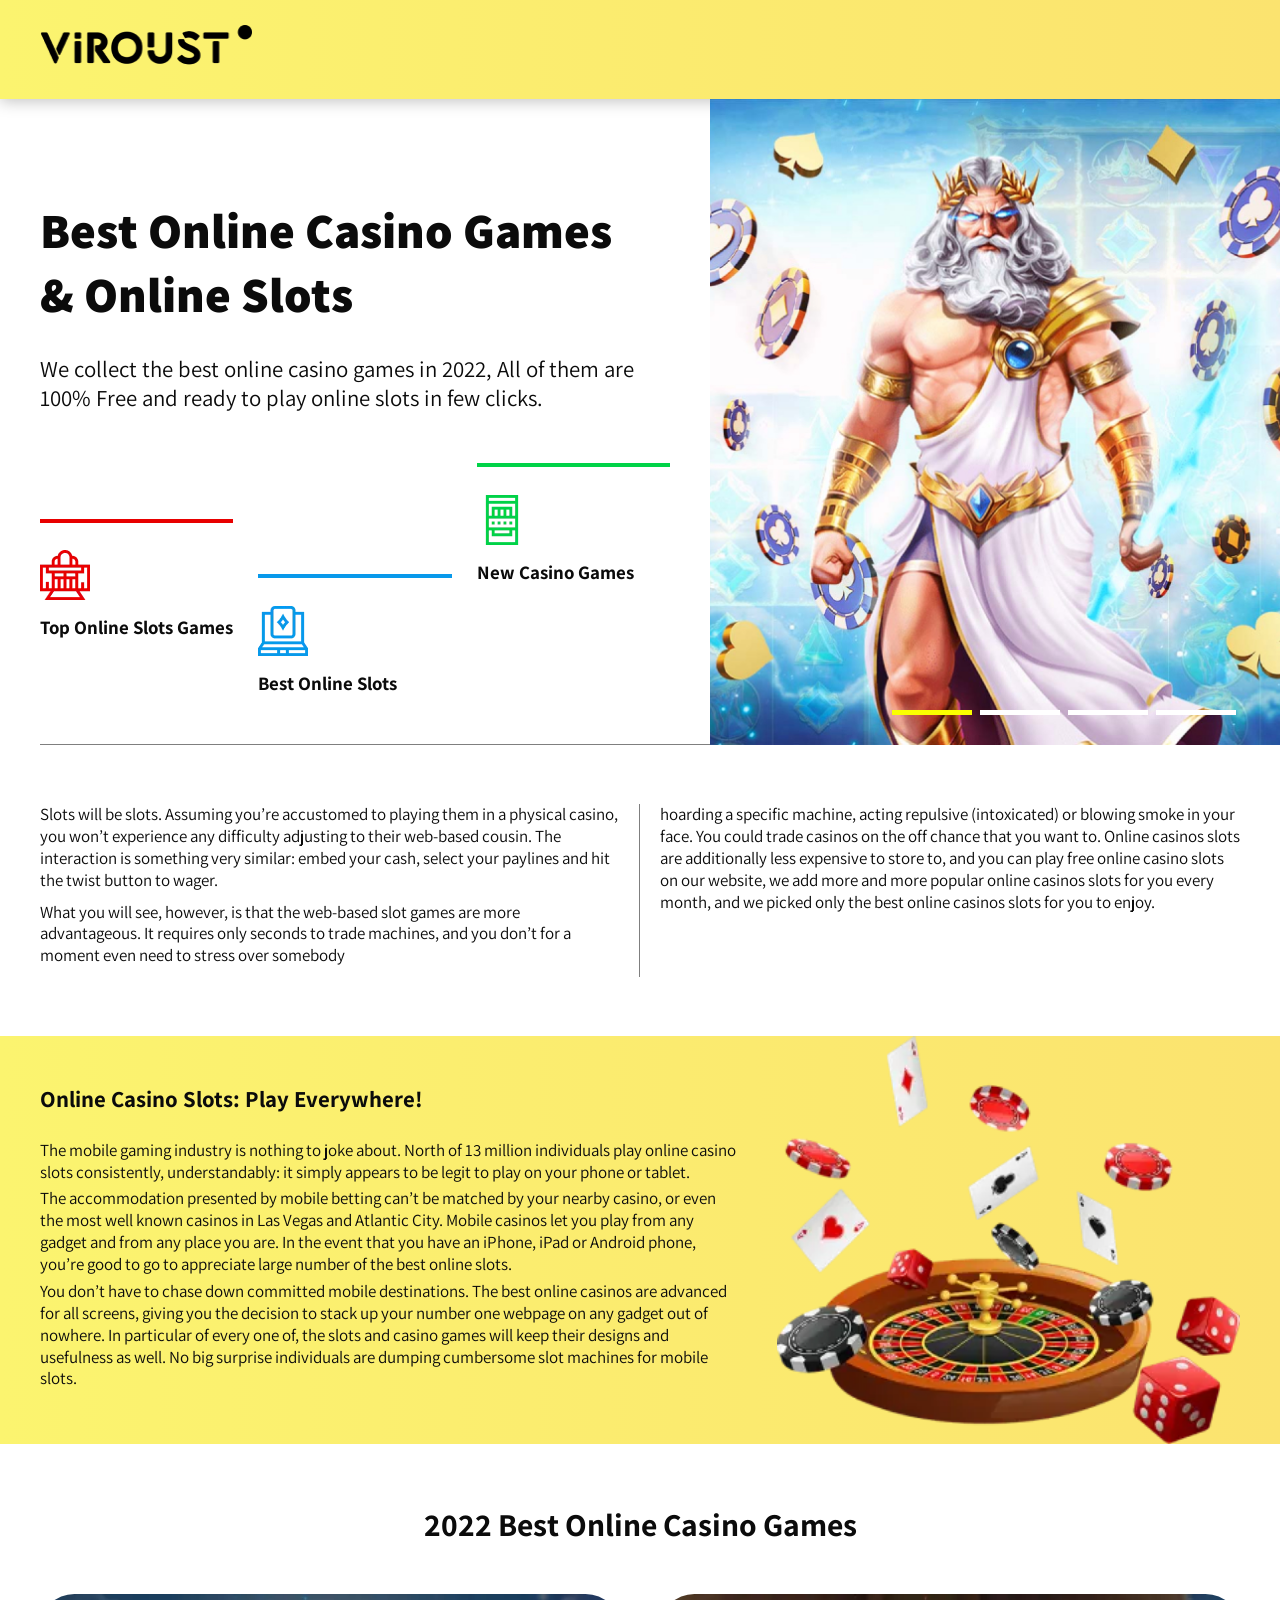
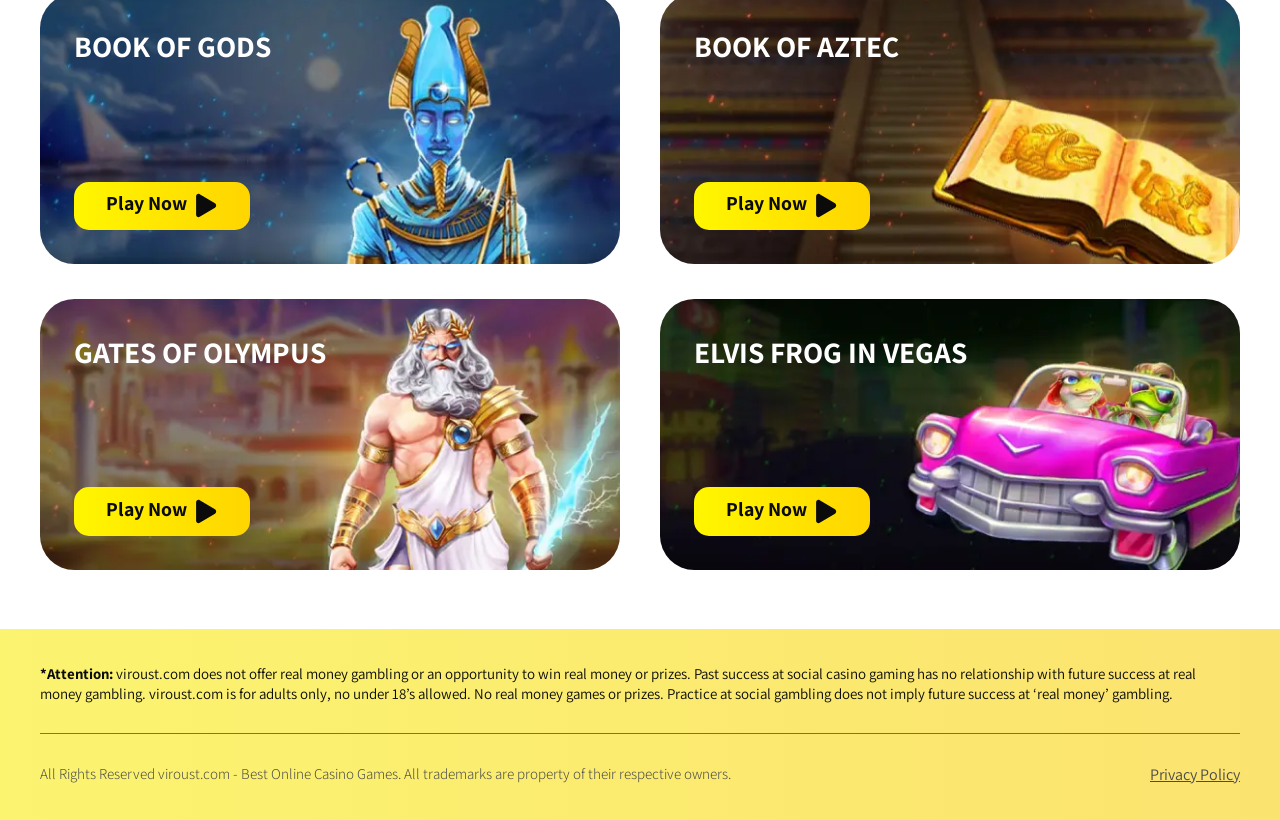
==== commit 22d7cf20: "12" ====
--- a/index.html
+++ b/index.html
@@ -134,7 +134,8 @@
       <div class="container games__wrapper">
         <div class="games__game">
           <picture>
-            <source srcset="./images/blocks/games/slot-0.webp" type="image/webp">
+            <source srcset="./images/blocks/games/slot-0.webp" type="image/webp"><img loading="lazy"
+              src="./images/blocks/games/slot-0.png">
           </picture>
           <div class="games__game-pseudo-el">
             <h3>Book of Gods</h3><a class="games__btn" href="game_1.html">Play now<img loading="lazy"
